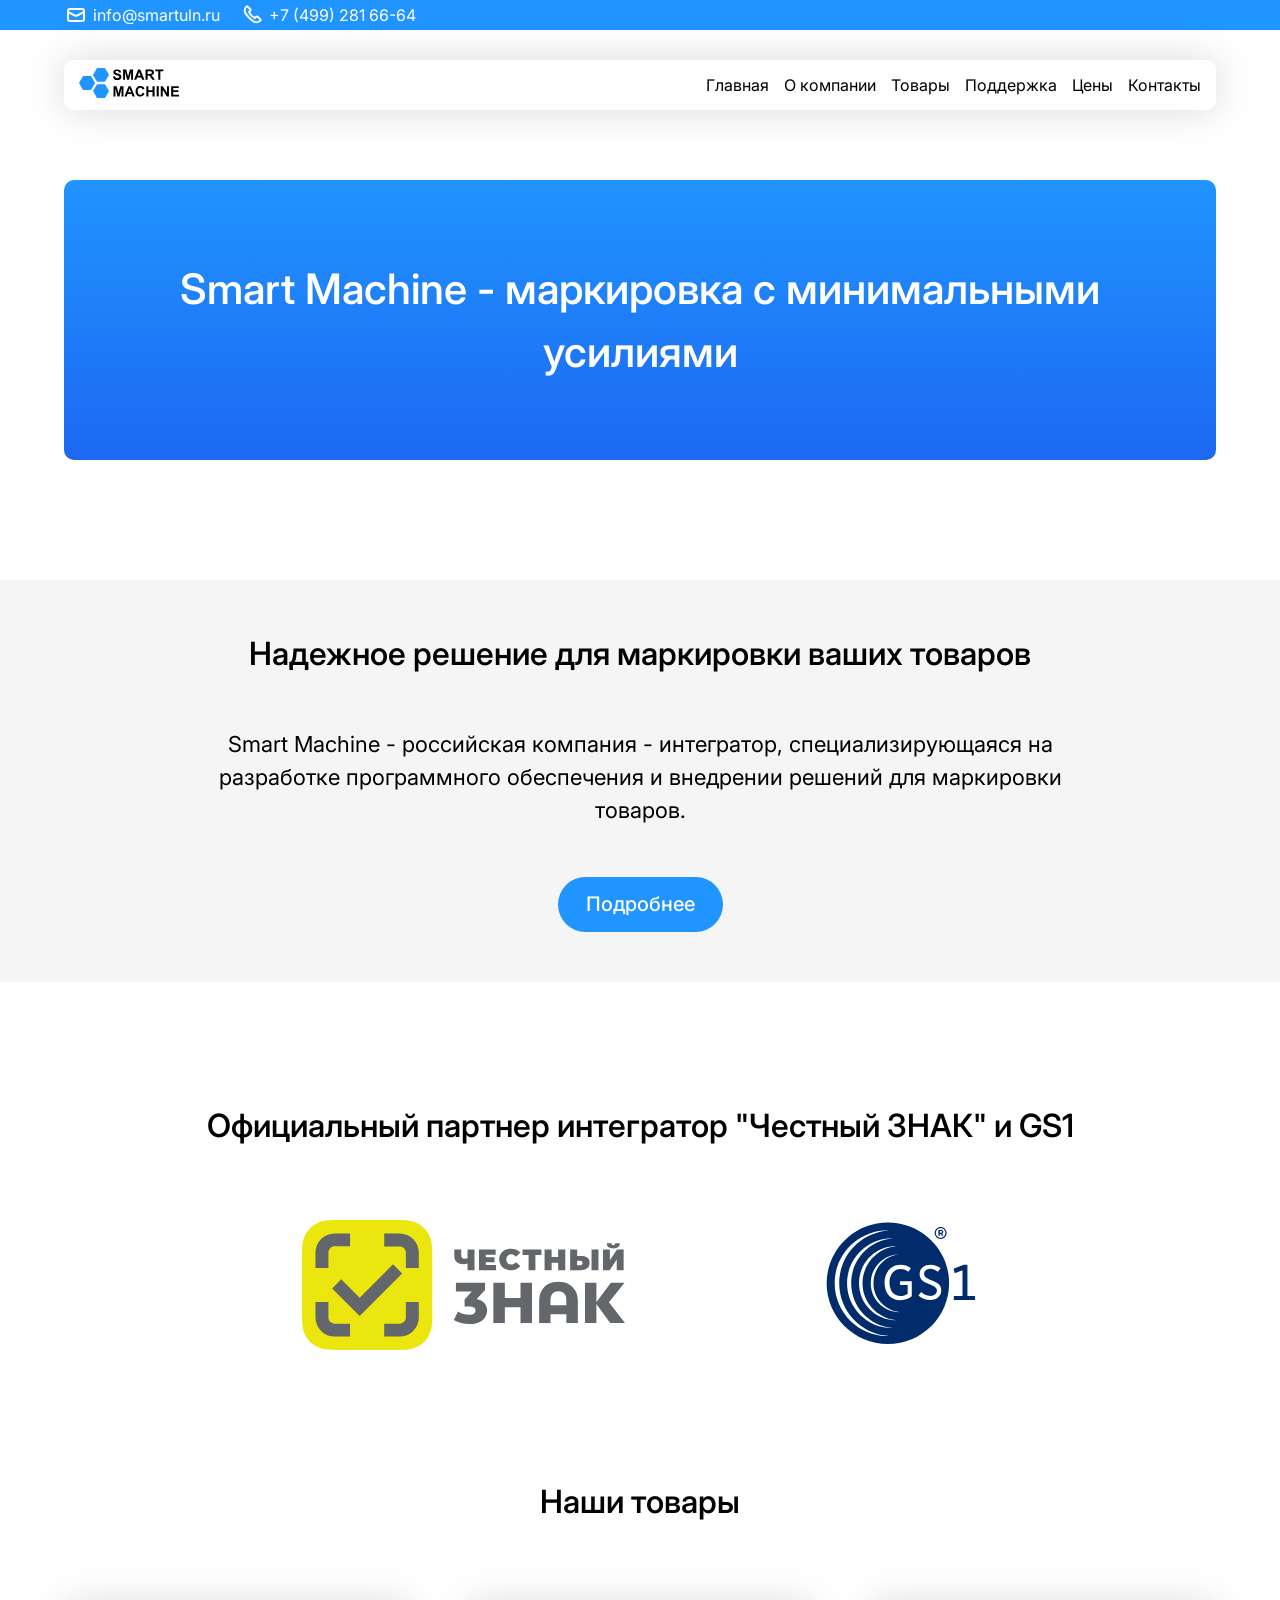
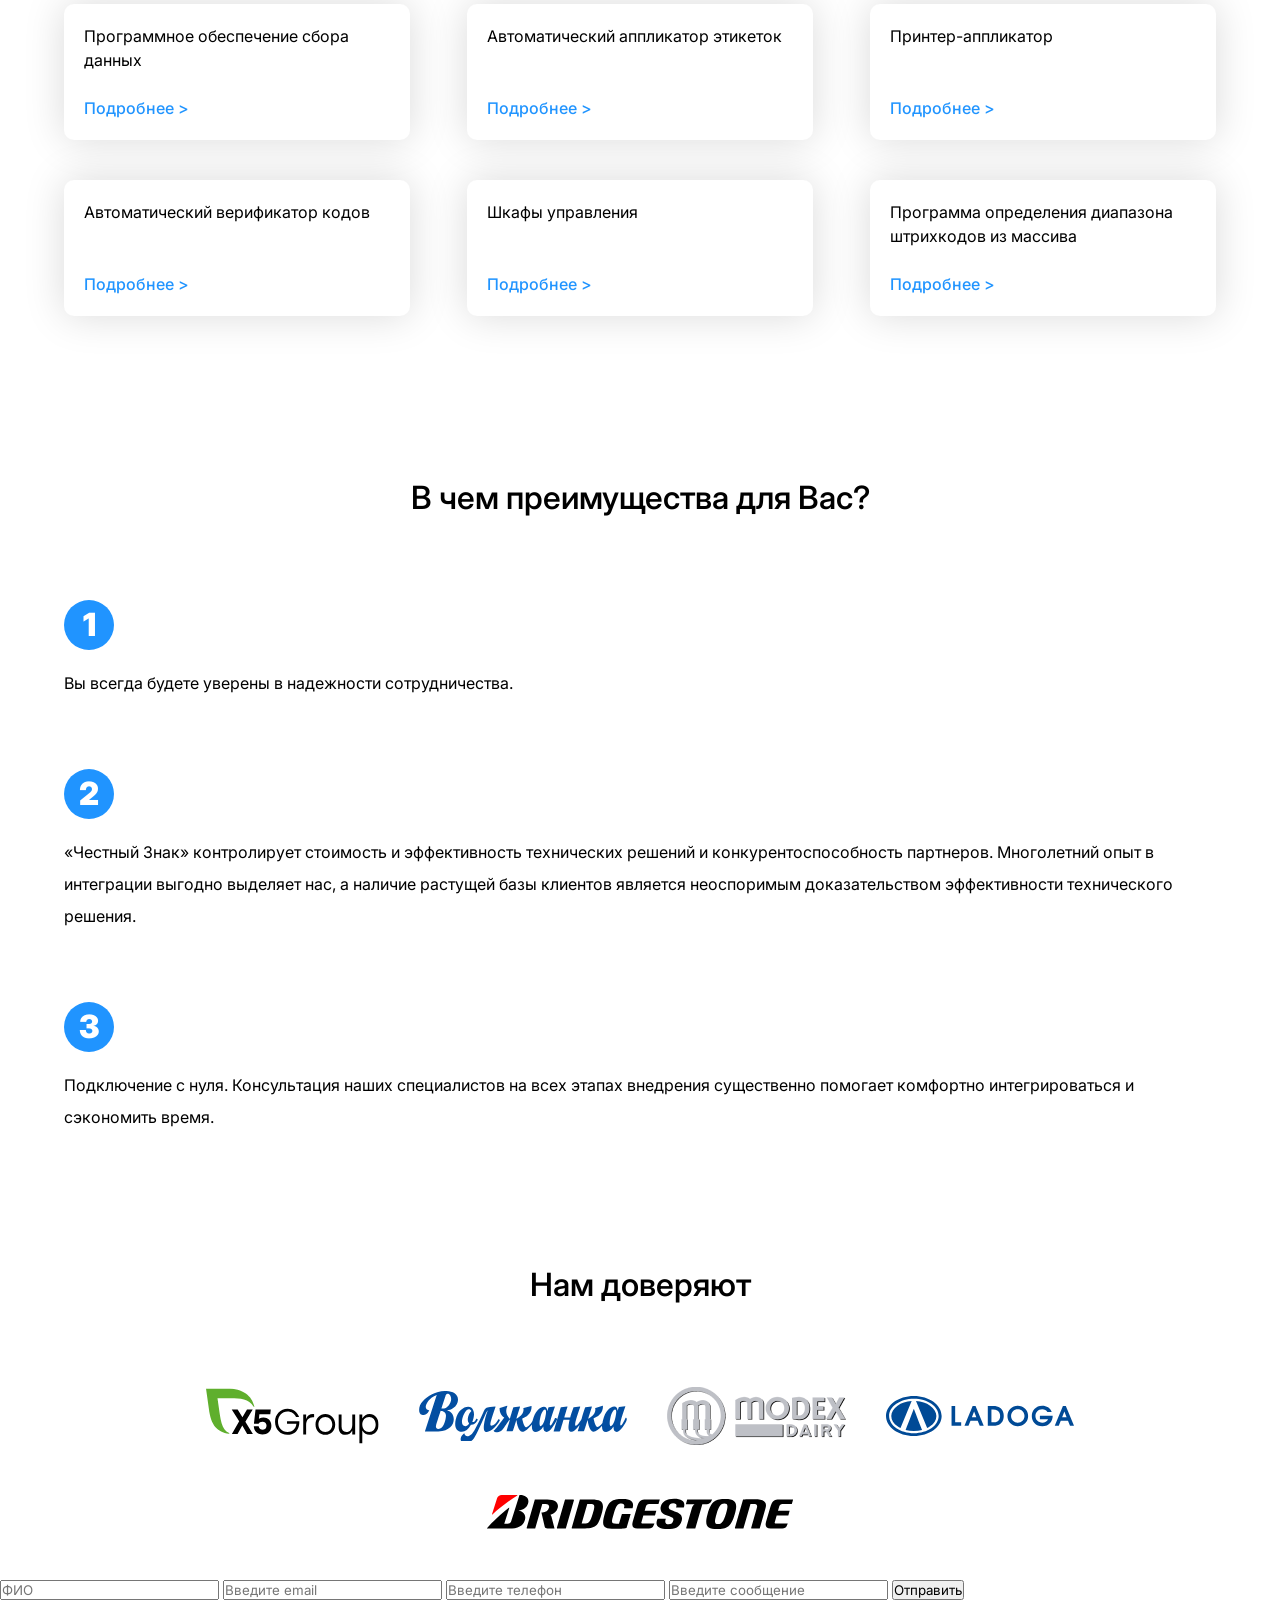
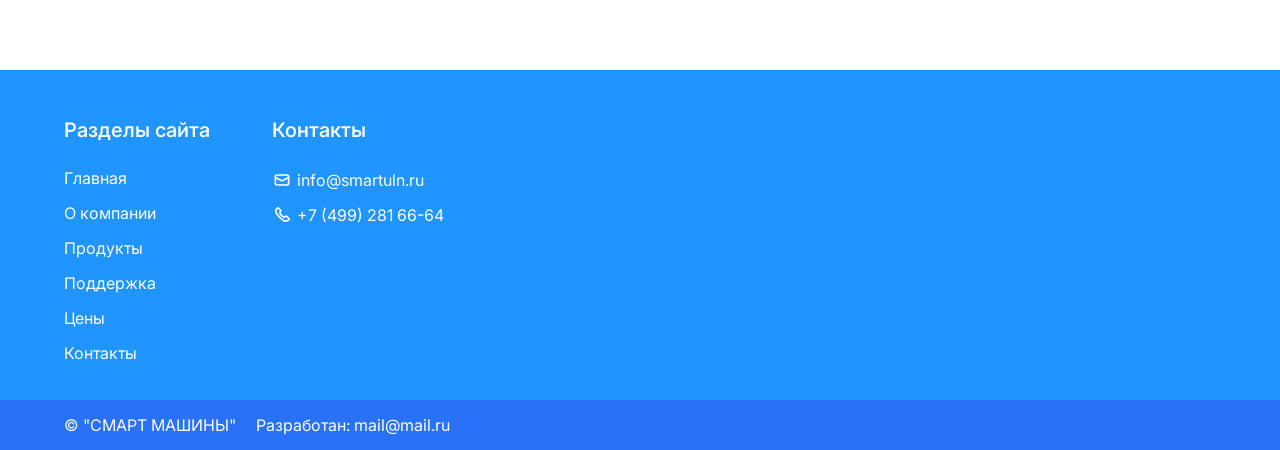
==== index.html @ d5c65bae "upf" ====
<!DOCTYPE html>
<html lang="ru">
<head>
    <meta charset="UTF-8">
    <meta http-equiv="X-UA-Compatible" content="IE=edge">
    <meta name="viewport" content="width=device-width, initial-scale=1, shrink-to-fit=no">

    <title>Smart Machine</title>

    <meta name="description" content="Описание">

    <meta property="og:type" content="website">
    <meta property="og:title" content="Smart Machine">
    <meta property="og:description" content="Описание">

    <link rel="icon" href="favicon.ico" type="image/x-icon">
    <link rel="preconnect" href="https://fonts.googleapis.com">
    <link rel="preconnect" href="https://fonts.gstatic.com" crossorigin>
    <link href="https://fonts.googleapis.com/css2?family=Inter:wght@100;200;300;400;500;600;700;800;900&display=swap" rel="stylesheet">

    <link rel="stylesheet" href="css/normalize.css">
    <link rel="stylesheet" href="css/style.css">
    <link rel="stylesheet" href="css/adaptive.css">

    <meta name="format-detection" content="telephone=no">


</head>
<body>
    <div class="container">

        <!-- header -->

        <div class="header">
            <div class="header_cont">
                <div class="header_element">
                    <!-- <img src="icon/Pin.svg" alt="">
                    <p>г. Ульяновск, ул. Федерации д.105</p> -->
                    <img src="icon/Message.svg" alt="">
                    <a href="mailto:info@smartuln.ru">info@smartuln.ru</a> 
                    <img src="icon/Phone.svg" alt="">
                    <a href="tel:+74992816664">+7 (499) 281 66-64</a>
                </div>
            </div>
        </div>

        <!--nav-->

        <nav class="navbar" id="navbar">
            <a href="index.html" class="logo"> <img src="icon/logo.svg" alt=""></a>
            <ul class="nav-links" id="nav-links">
                <input type="checkbox" id="checkbox_toggle" />
                <label for="checkbox_toggle" class="hamburger" id="hamburger"><span class="hamburger-line"></span></label>
                <div class="menu" id="menu">
                        <li id="nav_li"><a href="index.html">Главная</a></li>
                        <li id="nav_li"><a href="ind2.html">О компании</a></li>
                        <li id="nav_li"><a href="index.html#prod">Товары</a></li>
                        <li id="nav_li"><a href="support.html">Поддержка</a></li>
                        <li id="nav_li"><a href="price.html">Цены</a></li>
                        <li id="nav_li"><a href="contacts.html">Контакты</a></li>
                </div>
            </ul>
        </nav>


        <!--image_tetx-->

        <div class="image_txt">
            <h1>Smart Machine - маркировка с минимальными усилиями</h1>
        </div>


        <!-- about us -->

        <div class="about_us">
            <div class="cont_about_us">
                <h2>Надежное решение для маркировки ваших товаров</h2>
                <h3>Smart Machine - российская компания - интегратор, специализирующаяся на разработке программного
                    обеспечения и внедрении решений для маркировки товаров. </h3>
                <a href="ind2.html">
                    <div class="button"><span>Подробнее</span></div>
                </a>
            </div>
        </div>



        <!-- partners -->

        <div class="partners">
            <h2>Официальный партнер интегратор "Честный ЗНАК" и GS1</h2>
            <div class="partners_img">
                <img src="img/43_logo_web 1.svg" alt="">
                <img src="img/Logo_GS1 1.svg" alt="">
            </div>
        </div>



        <!--products-->

        <div class="prod" id="prod">
            <h2>Наши товары</h2>
            <div class="prod_column">
                <div class="prod_column_1">
                    <div class="rec">
                        <p>Программное обеспечение сбора данных</p>
                        <a href="dataacquisitionsoftware.html">
                            <p>Подробнее ></p>
                        </a>
                    </div>
                    <div class="rec">
                        <p>Автоматический аппликатор этикеток</p>
                        <a href="automaticlabelapplicator.html">
                            <p>Подробнее ></p>
                        </a>
                    </div>
                    <div class="rec">
                        <p>Принтер-аппликатор</p>
                        <a href="printerapplicator.html">
                            <p>Подробнее ></p>
                        </a>
                    </div>
                </div>
                <div class="prod_column_2">
                    <div class="rec">
                        <p>Автоматический верификатор кодов</p>
                        <a href="automaticcodeverifier.html">
                            <p>Подробнее ></p>
                        </a>
                    </div>
                    <div class="rec">
                        <p>Шкафы управления</p>
                        <a href="controlcabinets.html">
                            <p>Подробнее ></p>
                        </a>
                    </div>
                    <div class="rec">
                        <p>Программа определения диапазона штрихкодов из массива</p>
                        <a href="programfordetermining.html">
                            <p>Подробнее ></p>
                        </a>
                    </div>
                </div>
        </div>
        </div>


        <!-- benefits -->
        <div class="ben">
            <div class="ben_list">
                <h2>В чем преимущества для Вас?</h2>
                <div class="ben1">
                    <div class="ben_number"><p>1</p></div>
                    <p>Вы всегда будете уверены в надежности сотрудничества.</p>
                </div>
                <div class="ben2">
                    <div class="ben_number"><p>2</p></div>
                    <p>«Честный Знак» контролирует стоимость и эффективность технических решений и
                        конкурентоспособность партнеров. Многолетний опыт в интеграции выгодно выделяет нас, а наличие
                        растущей базы клиентов является неоспоримым доказательством эффективности технического решения.</p>
                </div>
                <div class="ben3">
                    <div class="ben_number"><p>3</p></div>
                    <p>Подключение с нуля. Консультация наших специалистов на всех этапах внедрения
                        существенно помогает комфортно интегрироваться и сэкономить время.</p>
                </div>
            </div>
        </div>


        <!--trusted-->

        <div class="trusted">
            <div class="tr_cont">
                <h2>Нам доверяют</h2>
                <div class="tr_img">
                    <img src="img/X5 Group.svg" alt="">
                    <img src="img/Voljanka.svg" alt="">
                    <img src="img/Modex.png" alt="">
                    <img id="ladoga" src="img/Ladoga.svg" alt="">
                    <img id="bridge" src="img/Bridgestone.svg" alt="">
                </div>


            </div>
        </div>


        <!-- feedback -->

        <form action="send.php" method="post">

            <input type="text" name="fullname" placeholder="ФИО" required>
            <input type="email" name="email" placeholder="Введите email" required>
            <input type="tel" name="tel" placeholder="Введите телефон">
            <input type="text" name="message" placeholder="Введите сообщение" required>
            
            <input type="submit" value="Отправить">

        </form>


        <!--footer-->

        <div class="footer">
            <div class="footer_cont">
                <div class="footer_cont_left">
                    <div class="footer_sections">
                        <h4>Разделы сайта</h4>
                        <ul>
                            <a href="index.html">
                                <li>Главная</li>
                            </a>
                            <a href="ind2.html">
                                <li>О компании</li>
                            </a>
                            <a href="index.html#prod">
                                <li>Продукты</li>
                            </a>
                            <a href="">
                                <li>Поддержка</li>
                            </a>
                            <a href="">
                                <li>Цены</li>
                            </a>
                            <a href="contacts.html">
                                <li id="f_last">Контакты</li>
                            </a>
                        </ul>
                    </div>
                

                    <div class="footer_contacts">
                        <h4>Контакты</h4>
                        <div class="footer_contacts_cont">
                            <img src="icon/Message.svg" alt="">
                            <a href="mailto:info@smartuln.ru">info@smartuln.ru</a> 
                        </div>
                        <div class="footer_contacts_cont">
                            <img src="icon/Phone.svg" alt="">
                            <a href="tel:+74992816664">+7 (499) 281 66-64</a>
                        </div>
                    </div>
                </div>
            </div>
            
            <div class="footer_bottom">
                <div class="footer_bottom_cont">
                    <p>© "СМАРТ МАШИНЫ"</p>
                    <p>Разработан: mail@mail.ru</p>
                </div>
            </div>
        </div>

    </div>

    <script src="/js/script.js"></script>
</body>
</html>
---- css/style.css ----
/* header */

.header {
    height: 30px;
    background: #2094FF;
    display: flex;
    align-items: center;
}

.header_cont {
    width: 1500px;
    display: flex;
    margin: 0 auto;
}

.header_element {
    display: flex;
    align-items: center;
}

.header_element img {
    margin-right: 5px;
}

.header_element > *  {
    color: white;
    margin-right: 20px;
}





/* menu */

.navbar {
    display: flex;
    align-items: center;
    justify-content: space-between;
    margin: 30px auto 0 auto;
    width: 1500px;
    box-shadow: 0px 0px 40px rgba(0, 0, 0, 0.15);
    background-color: #fff;
    border-radius: 10px;
    height: 50px;
    padding: 0px 15px 0px 15px;
    transition: top 0.2s;
}

.nav-links a {
    color: #000;
}

#nav_li {
    display: flex;
    align-items: center;
    justify-content: center;
    height: 70px;
}

.menu {
    display: flex;
    font-size: 18px;
}

.menu li {
    margin-right: 15px;
    list-style: none;
}

.menu li:last-child {
    margin-right: 0;
}

.menu li a:hover {
    color: #2079ff;
    transition: all .1s;
}

#checkbox_toggle {
    display: none;
}

.hamburger {
    display: none;
    cursor: pointer;
}

.hamburger-line {
    background-color: #000;
    display: block;
    height: 2px;
    position: relative;
    width: 24px;
}

.hamburger-line::before,
.hamburger-line::after {
    background-color: #000;
    content: '';
    display: block;
    position: absolute;
    transition: all .1s;
    width: 100%;
    height: 100%;
}

.hamburger-line::before {
    top: 7px;
}

.hamburger-line::after {
    top: -7px;
}



/* image_txt */

.image_txt {
    padding: 6% 0px;
    background: linear-gradient(#2094FF, #1d68f1);
    display: flex;
    align-items: center;
    justify-content: center;
    margin: 70px auto 0 auto;
    width: 1500px;
    border-radius: 10px;
}

.image_txt h1 {
    color: white;
    text-align: center;
    line-height: 150%;
    width: 85%;
}


/* about us */

.about_us {
    width: 100%;
    background-color: #F5F5F5;
    margin: 120px auto 0px auto;
    padding: 50px 0px 50px 0px;
    text-align: center;
}

.cont_about_us {
    margin: 0 auto;
    width: 1500px;
}

.about_us h2 {
    text-align: center;
    line-height: 150%;
}

.about_us h3 {
    width: 80%;
    font-weight: 400;
    line-height: 150%;
    margin: 50px auto 50px auto;
}

.button {
    display: flex;
    align-items: center;
    background-color: #2094FF;
    width: 165px;
    height: 55px;
    border-radius: 27.5px;
    margin: 0 auto;
    color: white;
    font-weight: 500;
    font-size: 20px;
}

.button:hover {
    background-color: #2079ff;
    transition: all .1s;
}

.button span {
    margin: 0 auto;
}



/* partners */

.partners {
    margin: 120px auto 0px auto;
    text-align: center;
    width: 1500px;
}

.partners h2 {
    line-height: 150%;
    margin-bottom: 70px;
}

.partners_img {
    display: flex;
    margin: 0 auto;
    justify-content: space-evenly;
    width: 90%;
    height: 130px;
}




/*products*/

.prod {
    margin: 120px auto 0px auto;
    width: 1500px;
}

.prod h2 {
    text-align: center;
    margin-bottom: 70px;
}

.prod_column_1 {
    display: flex;
    justify-content: space-between;
    margin-bottom: 70px;
}

.prod_column_2 {
    display: flex;
    justify-content: space-between;
}

.rec {
    width: 450px;
    height: 136px;
    padding: 20px 20px;
    box-shadow: 0px 0px 40px rgba(0, 0, 0, 0.15);
    border-radius: 10px;
    background-color: #fff;
    display: flex;
    flex-direction: column;
    justify-content: space-between;
}

.rec p {
    font-size: 16px;
    line-height: 150%;
}

.rec a {
    width: 110px;
}

.rec p:last-child {
    color: #2094FF;
    font-weight: 500;
}

.rec p:hover {
    color: #2079ff;
    transition: all .1s;
}


/* benefits */

.ben {
    margin-top: 120px;
}

.ben_list {
    margin: 0 auto;
    width: 1500px;
}

.ben_list h2 {
    text-align: center;
}

.ben_number {
    width: 50px;
    height: 50px;
    border-radius: 100%;
    background: #2094FF;
    margin-top: 70px;
    margin-bottom: 17px;
    display: flex;
    align-items: center;
}

.ben_number p {
    color: #fff;
    font-weight: 900;
    font-size: 32px;
    margin: 0 auto;
}



/* trusted */

.trusted {
    margin-top: 120px;
}

.tr_cont {
    margin: 0 auto;
    width: 1500px;
    text-align: center;
}

.tr_cont h2 {
    margin-bottom: 70px;
}

.tr_img {
    display: flex;
    align-items: stretch;
    justify-content: center;
    flex-wrap: wrap;
}

.tr_img img {
    margin: 0 20px 50px;
}






/*footer*/

.footer {
    background: #2094FF;
    margin-top: 70px;
    padding: 40px 0px 0px;
}

.footer_cont {
    width: 1500px;
    margin: 0 auto 40px;
    color: #fff;
}

.footer_cont_left {
    display: flex;
    justify-content: space-between;
    width: 380px;
}

.footer h4 {
    margin-bottom: 20px;
    font-size: 20px;
}

.footer_sections ul {
    list-style: none;
}

.footer_sections li {
    margin-bottom: 20px;
    color: #fff;
    line-height: 100%;
    height: 15px;
}

#f_last {
    margin-bottom: 0px;
}


.footer_contacts_cont {
    display: flex;
    align-items: center;
    margin-bottom: 15px;
}

.footer_contacts img {
    width: 20px;
    margin-right: 5px;
}

.footer_contacts a {
    color: #fff;
}

.footer_bottom {
    height: 50px;
    background-color: #2971f7;
    display: flex;
    align-items: center;
    color: white;
}

.footer_bottom_cont {
    width: 1500px;
    margin: 0 auto;
    display: flex;
    align-items: center;
}

.footer_bottom_cont p:first-child {
    margin-right: 20px;
}



/* products & about us */

.allblock {
    width: 1500px;
    margin: 70px auto 0 auto;
}

.allblock_title {
    text-align: center;
    margin-bottom: 70px;
}

.allblock_text p,
.allblock_text > ul,
.allblock_text ol {
    margin-bottom: 30px;
}

.allblock_text h4,
.allblock_text h5 {
    margin-bottom: 10px;
}

.allblock_text ul,
.allblock_text ol {
    margin-left: 18px;
}

.zag_img {
    width: 100%;
    height: 300px;
    margin: 0 auto 30px auto;
    background: linear-gradient(#2094FF, #0246c4);
    border-radius: 10px;
}



/* contacts */

.contacts {
    width: 1500px;
    margin: 70px auto 0 auto;
}

.contacts_cont {
    display: flex;
}

.contacts h4 {
    margin-bottom: 40px;
}

.contacts_cont p {
    margin-bottom: 20px;
}

.contacts_left {
    width: 50%;
    margin-right: 10%;
}



/* price */

.table {
    width: 1500px;
    margin: 70px auto 0px auto;
}

table {
    border-collapse: collapse;
    width: 100%;
}

td, th {
    border: 1px solid grey;
    padding: 10px;
}


/* support */


.sup {
    width: 1500px;
    margin: 70px auto 0px auto;
}

.sup h4, h5 {
    margin-bottom: 20px;
}

.sup_cont {
    margin: 0 auto;
}

.sup_block {
    width: 100%;
    padding: 20px;
    box-shadow: 0px 0px 40px rgba(0, 0, 0, 0.15);
    border-radius: 10px;
    margin-bottom: 50px;
}

.sup_block h5{
    color: rgb(177, 177, 177);
}

.sup_title h5:last-child {
    margin-left: 20px;
}

.sup_download {
    display: inline-flex;
    align-items: center;
    justify-content: center;
    border-radius: 10px;
    border: 2px solid #2094FF;
    padding: 5px 10px;
    margin-top: 20px;
}

.sup_download:hover {
    color: #2094FF;
}

.sup a {
    color: #000;
}

.sup_download img {
    margin-right: 5px;
}

svg {
    fill: #2094FF;
}
---- css/adaptive.css ----
@media only screen and (max-width: 1550px) {

    .header_cont {
        margin: 0 auto;
        width: 90%;
    }

    .navbar {
        width: 90%;
    }

    .image_txt {
        width: 90%;
        background-repeat: no-repeat;
    }

    .cont_about_us {
        width: 90%;
    }

    .partners {
        width: 90%;
    }

    .partners h1 {
        margin: 0 auto 70px auto;
    }

    .prod {
        width: 90%;
    }

    .prod_column {
        display: flex;
        justify-content: space-between;
        flex-direction: column;
    }
    
    .prod_column_1 {
        
        margin-bottom: 0;
    }

    .prod_column_2 {
        
        margin-bottom: 0;
    }

    .rec {
        width: 30%;
        margin-bottom: 40px;
    }

    .ben {
        margin-top: 110px;
    }

    .ben_list {
        width: 90%;
    }

    .tr_cont {
        width: 90%;
    }

    .footer_cont {
        width: 90%;
    }
	
	.footer_bottom_cont {
		width: 90%;
	}

    .allblock {
        width: 90%;
    }

    .contacts {
        width: 90%;
    }

    .table {
        width: 90%;
    }

    .sup {
        width: 90%;
    }
}

@media only screen and (max-width: 1050px) {

    /* .image_txt {
        height: 400px;
    } */

    .prod_column {
        flex-direction: row;
        width: 100%;
    }

    .prod_column > * {
        flex-direction: column;
        width: 48%;
    }

    .rec {
        width: 100%;
    }

}

@media only screen and (max-width: 768px) {

    h1 {
        font-size: 32px;
    }

    h2 {
        font-size: 26px;
    }

    h3 {
        font-size: 22px;
    }

    .header_element > * {
        font-size: 14px;
    }

    .header_element img {
        height: 90%;
    }
    
    .navbar { 
        width: 90%;
    }

    .nav-links {
        display: flex;
        align-items: center;
        justify-content: flex-end;
        
    }

    .menu {
        display: none;
        height: 100%;
        background-color: #F5F5F5;
        box-shadow: 0px 0px 40px rgba(0, 0, 0, 0.2);
        top: 0px;
        right: 0;
        height: 100vh;
        width: 100vw;
        padding: 130px 0px 0px 0px;
        overflow: hidden;
    }

    .menu li {
        color: rgb(0, 0, 0);
        margin-right: 0;
        text-align: center;
    }


    #checkbox_toggle:checked ~ .menu {
        display: block;
        position: fixed;
        overflow: hidden;
    }

    #checkbox_toggle:checked ~ .hamburger {
        position: fixed;
        margin-right: 20px;
    }

    #checkbox_toggle:checked ~ .hamburger .hamburger-line {
        position: fixed;
        background-color: transparent;
    }

    #checkbox_toggle:checked ~ .hamburger .hamburger-line::before {
        transform: rotate(-45deg);
        top: 0;
    }

    #checkbox_toggle:checked ~ .hamburger .hamburger-line::after {
        transform: rotate(45deg);
        top: 0;
    }

    .hamburger {
        animation: none;
        display: flex;
        z-index: 1;
        padding: 10px 0px ;
    }

    /* .image_txt {
        height: 350px;
    } */

    .about_us h3 {
        width: 100%;
    }

    .partners_img {
        height: 100px;
    }

    .prod_column {
        width: 100%;
        flex-direction: column;
    }

    .prod_column > * {
        margin: 0 auto;
        width: 90%;
    }

    .footer li,
    .footer p,
    .footer a {
        font-size: 14px;
    }

    .footer h4 {
        font-size: 18px;
    }

    .footer_bottom_cont {
        width: 90%;
    }

    .allblock h1 {
        font-size: 32px;
    }

}

@media only screen and (max-width: 560px) {

    
    .tr_img img {
        height: 38px;
    }

    #bridge {
        height: 28px;
    }

}

@media only screen and (max-width: 425px) {

    .partners_img {
        height: 75px;
    }

    #ladoga {
        height: 32px;
    }

    .footer_cont_left {
        width: 320px;
    }

    .contacts_cont {
        flex-direction: column;
    }

    .contacts_left {
        width: 100%;
        margin-right: 0;
    }

    
    td {
        font-size: 12px;
    }

}

@media only screen and (max-width: 380px) {

    .header {
        display: none;
    }

    .footer_cont_left {
        flex-direction: column;
    }

    .footer_sections {
        margin-bottom: 30px;
    }

    .footer_contacts h4 {
        font-size: 18px;
    }

    .footer_contacts p {
        font-size: 14px;
    }
    

}
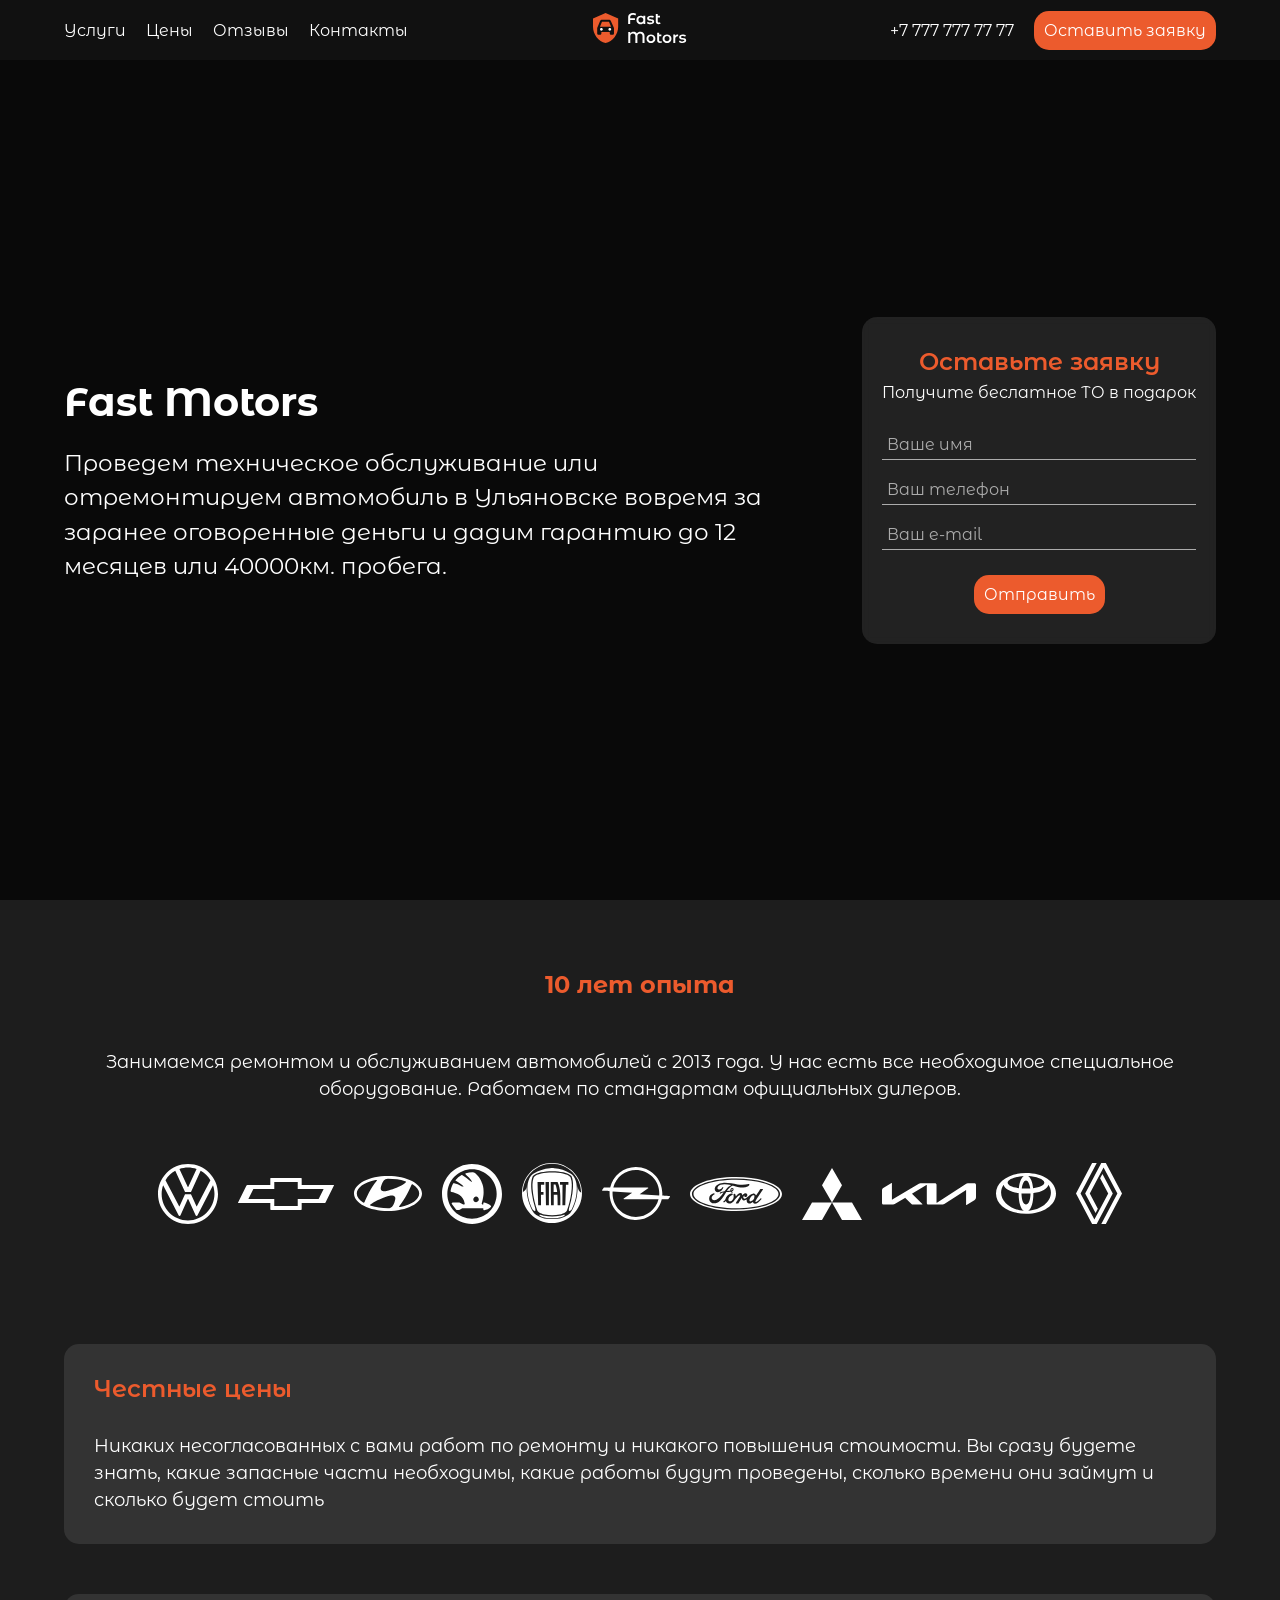
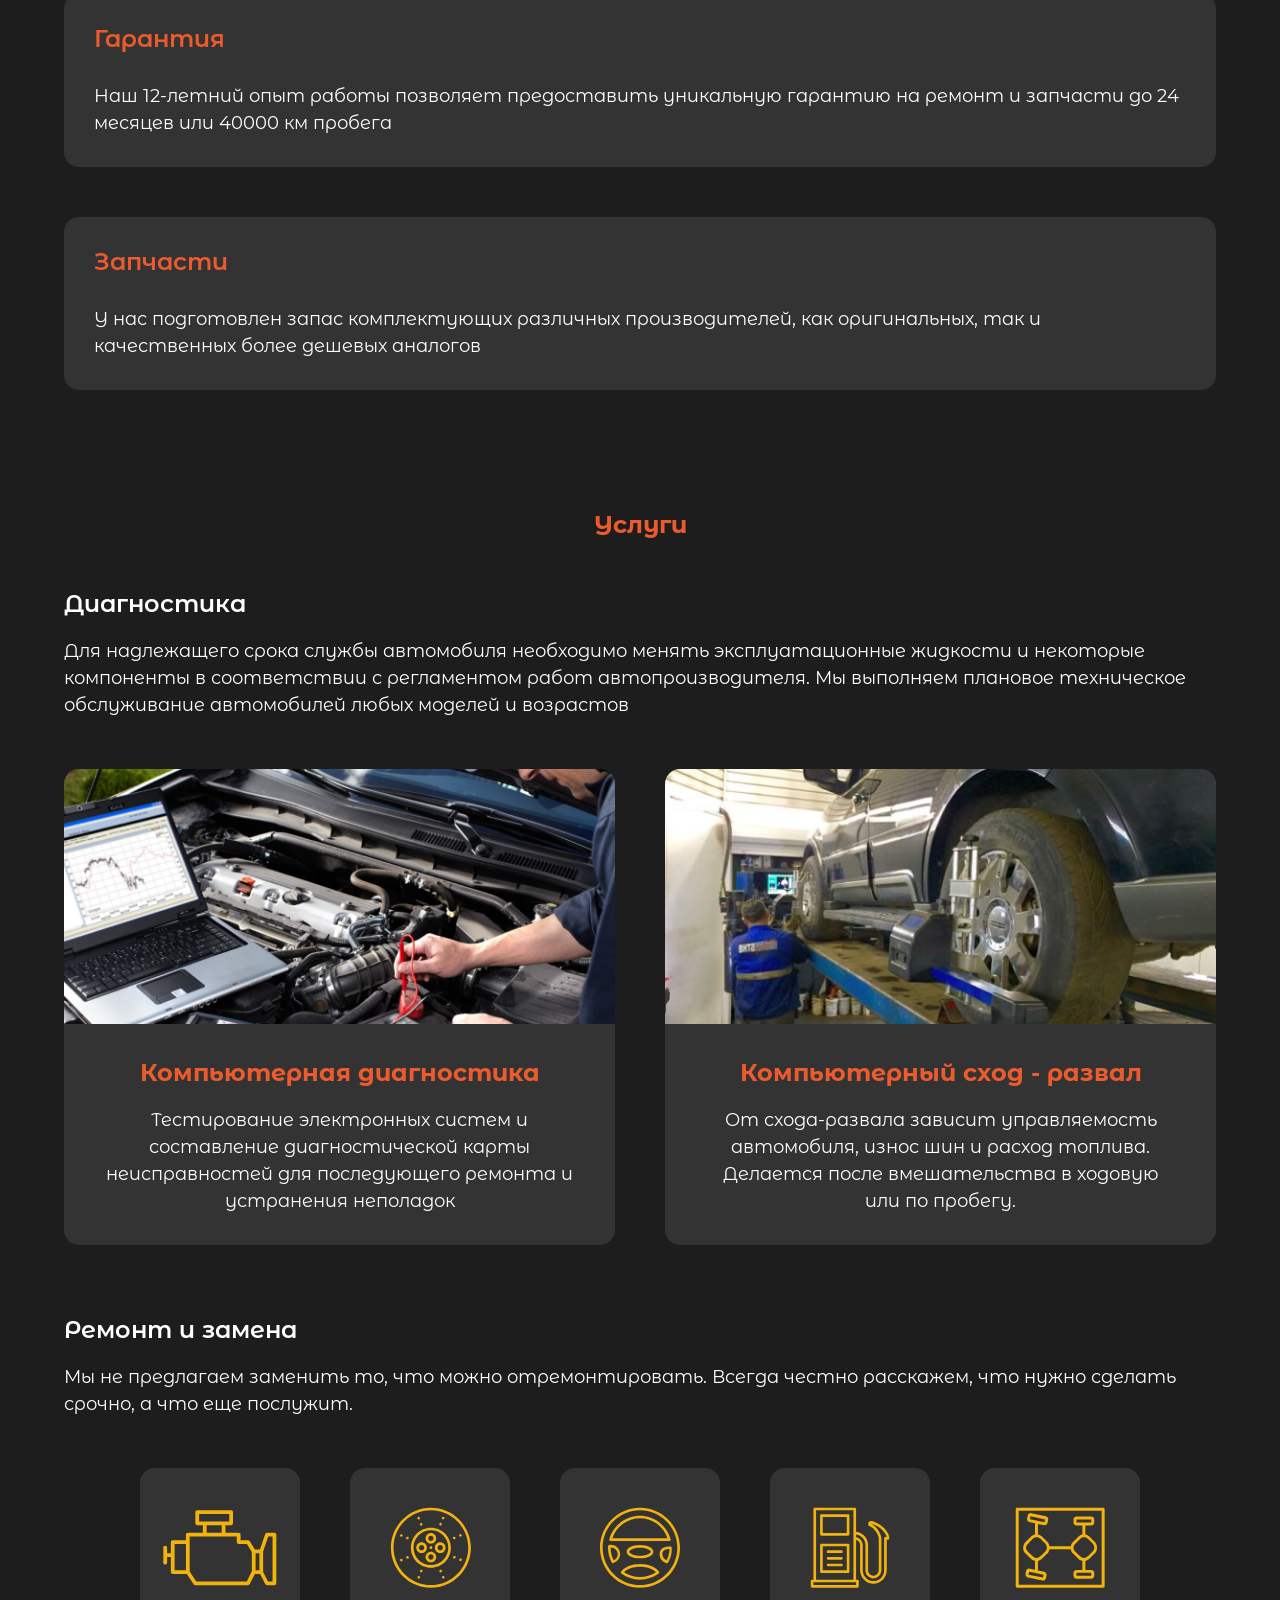
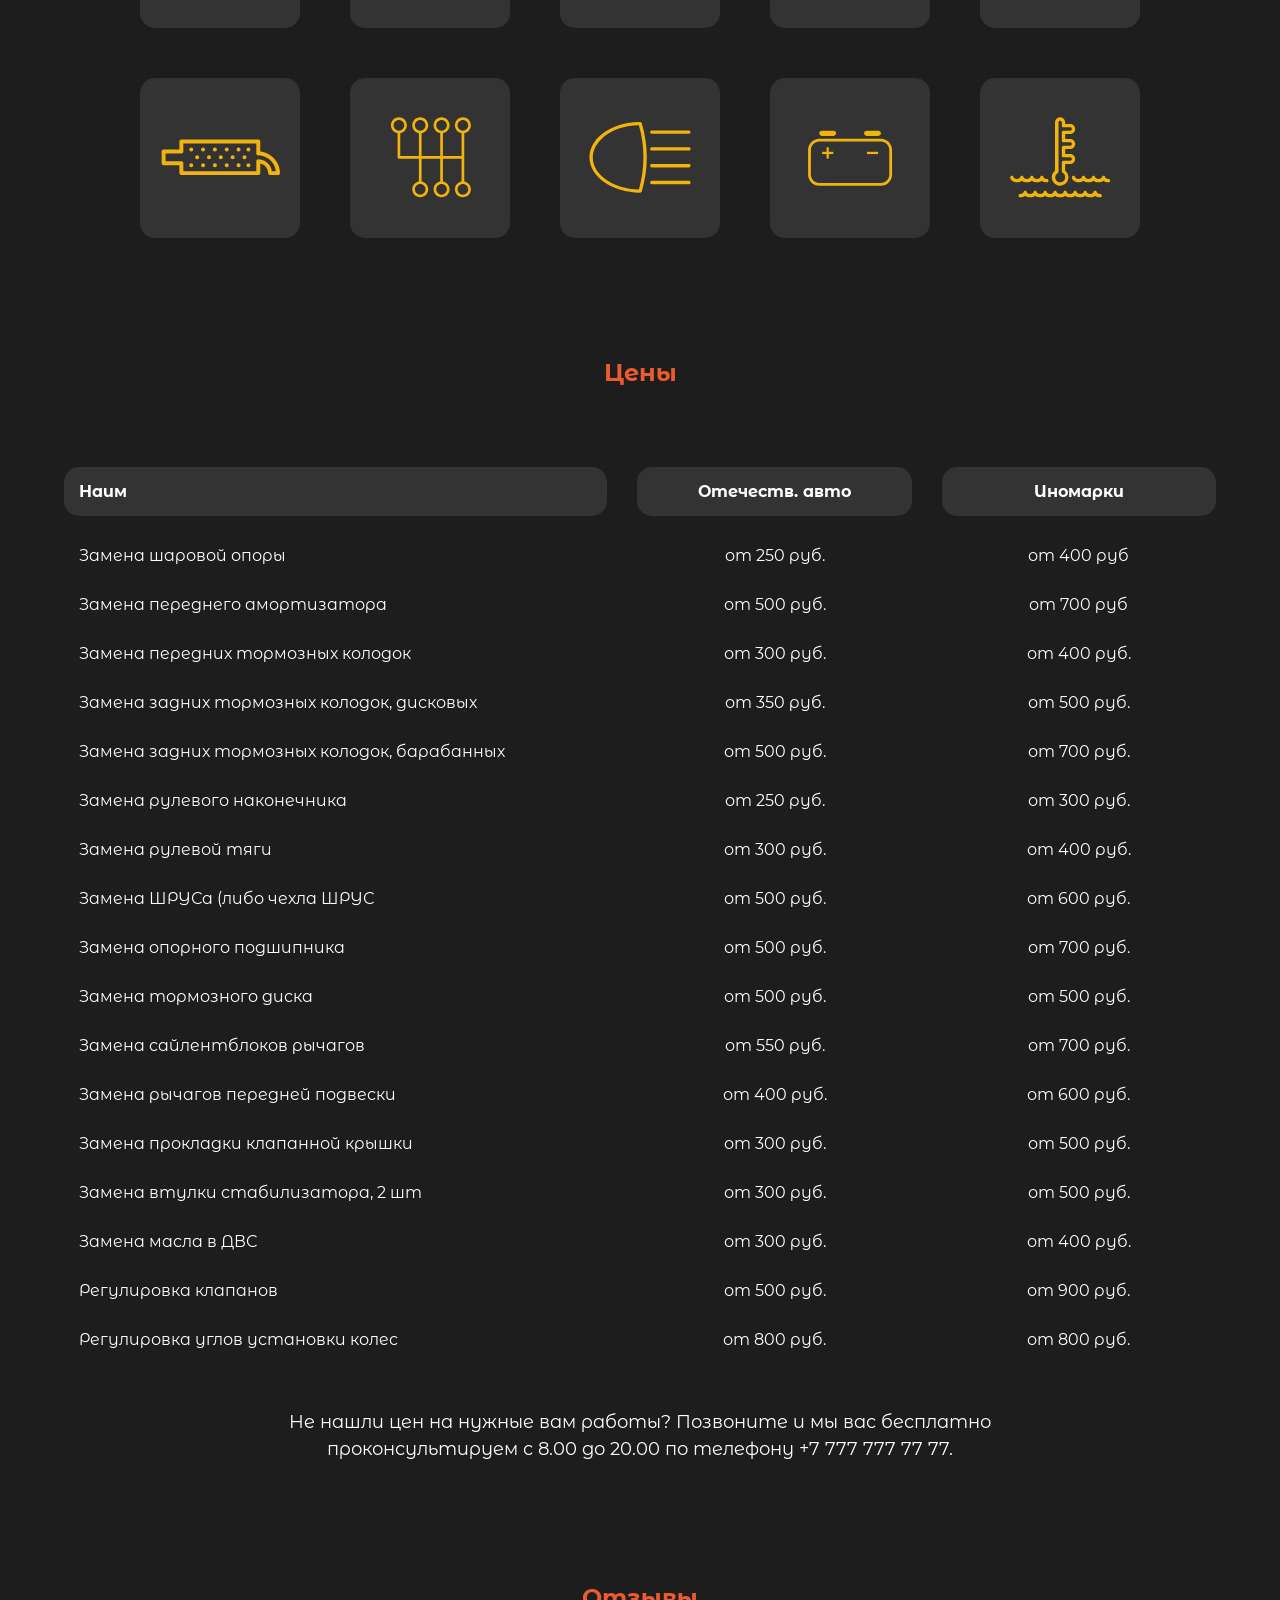
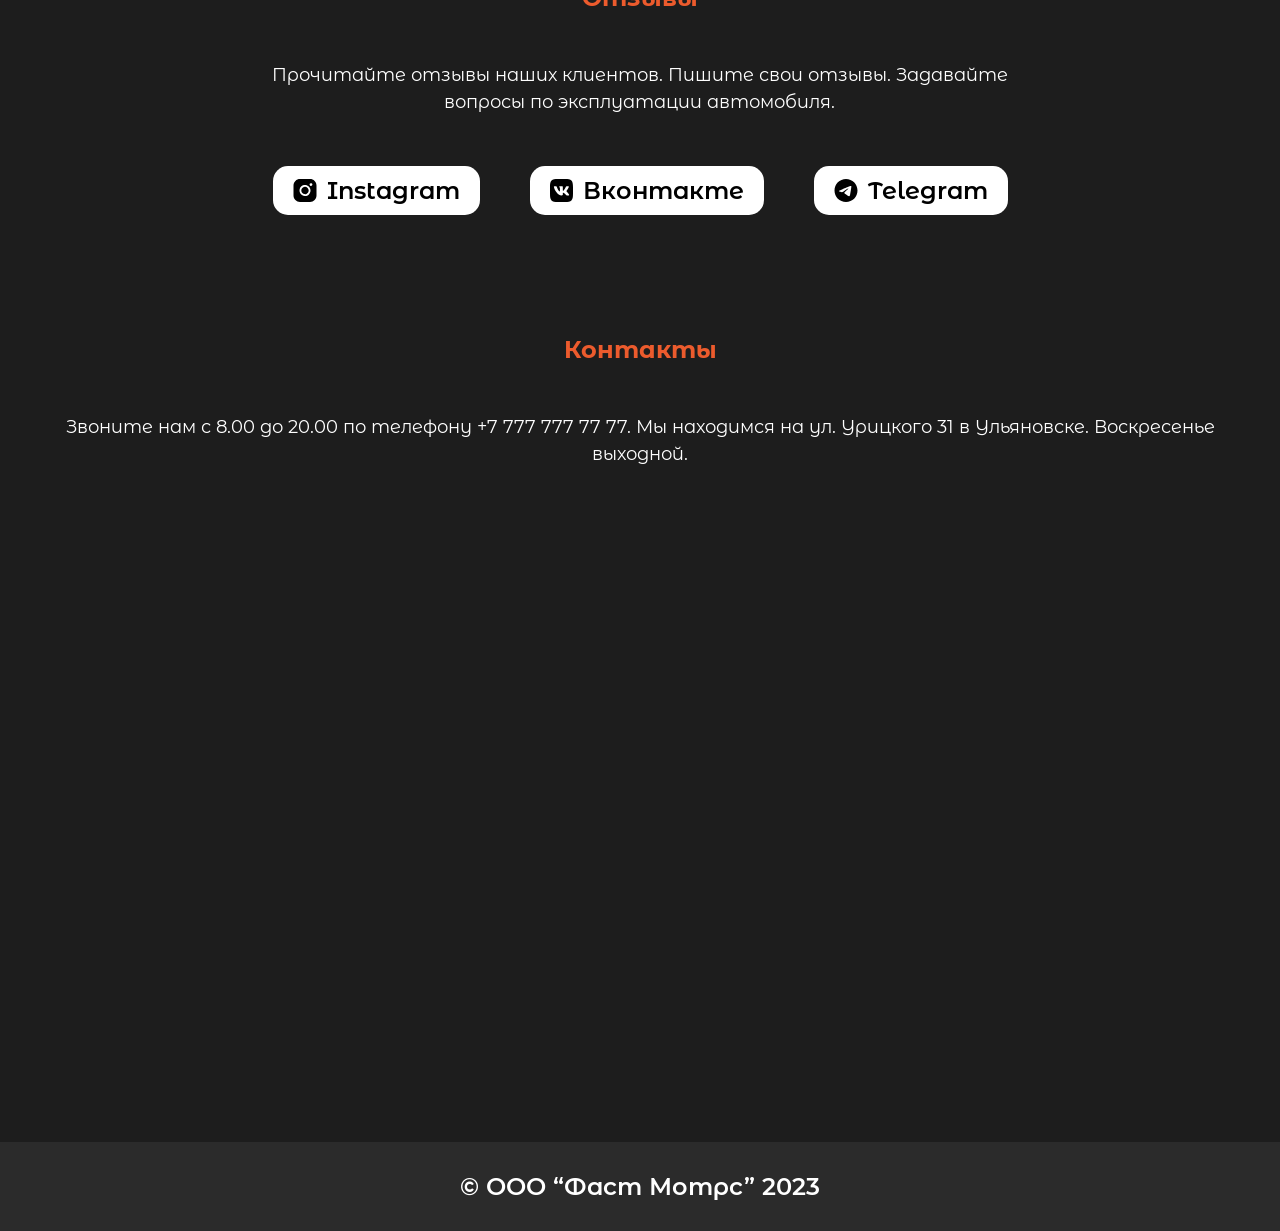
==== commit 55e94d8b: "Add files via upload" ====
--- a/index.html
+++ b/index.html
@@ -1,260 +1,325 @@
 <!DOCTYPE html>
-<html lang="ru">
+<html lang="en">
 <head>
     <meta charset="UTF-8">
     <meta http-equiv="X-UA-Compatible" content="IE=edge">
-    <meta name="viewport" content="width=device-width, initial-scale=1, shrink-to-fit=no">
-
-    <title>Smart Machine</title>
-
-    <meta name="description" content="Описание">
-
-    <meta property="og:type" content="website">
-    <meta property="og:title" content="Smart Machine">
-    <meta property="og:description" content="Описание">
-
-    <link rel="icon" href="favicon.ico" type="image/x-icon">
+    <meta name="viewport" content="width=device-width, initial-scale=1.0">
+    <title>Fast Motors</title>
+
     <link rel="preconnect" href="https://fonts.googleapis.com">
     <link rel="preconnect" href="https://fonts.gstatic.com" crossorigin>
-    <link href="https://fonts.googleapis.com/css2?family=Inter:wght@100;200;300;400;500;600;700;800;900&display=swap" rel="stylesheet">
-
-    <link rel="stylesheet" href="css/normalize.css">
-    <link rel="stylesheet" href="css/style.css">
-    <link rel="stylesheet" href="css/adaptive.css">
-
-    <meta name="format-detection" content="telephone=no">
-
-
+    <link href="https://fonts.googleapis.com/css2?family=Montserrat+Alternates:ital,wght@0,100;0,200;0,300;0,400;0,500;0,600;0,700;0,800;0,900;1,100;1,200;1,300;1,400;1,500;1,600;1,700;1,800;1,900&display=swap" rel="stylesheet">
+
+    <link rel="stylesheet" href="/css/normolize.css">
+    <link rel="stylesheet" href="/css/style.css">
 </head>
 <body>
-    <div class="container">
-
-        <!-- header -->
-
-        <div class="header">
-            <div class="header_cont">
-                <div class="header_element">
-                    <!-- <img src="icon/Pin.svg" alt="">
-                    <p>г. Ульяновск, ул. Федерации д.105</p> -->
-                    <img src="icon/Message.svg" alt="">
-                    <a href="mailto:info@smartuln.ru">info@smartuln.ru</a> 
-                    <img src="icon/Phone.svg" alt="">
-                    <a href="tel:+74992816664">+7 (499) 281 66-64</a>
-                </div>
-            </div>
-        </div>
-
-        <!--nav-->
-
-        <nav class="navbar" id="navbar">
-            <a href="index.html" class="logo"> <img src="icon/logo.svg" alt=""></a>
-            <ul class="nav-links" id="nav-links">
-                <input type="checkbox" id="checkbox_toggle" />
-                <label for="checkbox_toggle" class="hamburger" id="hamburger"><span class="hamburger-line"></span></label>
-                <div class="menu" id="menu">
-                        <li id="nav_li"><a href="index.html">Главная</a></li>
-                        <li id="nav_li"><a href="ind2.html">О компании</a></li>
-                        <li id="nav_li"><a href="index.html#prod">Товары</a></li>
-                        <li id="nav_li"><a href="support.html">Поддержка</a></li>
-                        <li id="nav_li"><a href="price.html">Цены</a></li>
-                        <li id="nav_li"><a href="contacts.html">Контакты</a></li>
-                </div>
-            </ul>
-        </nav>
-
-
-        <!--image_tetx-->
-
-        <div class="image_txt">
-            <h1>Smart Machine - маркировка с минимальными усилиями</h1>
-        </div>
-
-
-        <!-- about us -->
-
-        <div class="about_us">
-            <div class="cont_about_us">
-                <h2>Надежное решение для маркировки ваших товаров</h2>
-                <h3>Smart Machine - российская компания - интегратор, специализирующаяся на разработке программного
-                    обеспечения и внедрении решений для маркировки товаров. </h3>
-                <a href="ind2.html">
-                    <div class="button"><span>Подробнее</span></div>
-                </a>
-            </div>
-        </div>
-
-
-
-        <!-- partners -->
-
-        <div class="partners">
-            <h2>Официальный партнер интегратор "Честный ЗНАК" и GS1</h2>
-            <div class="partners_img">
-                <img src="img/43_logo_web 1.svg" alt="">
-                <img src="img/Logo_GS1 1.svg" alt="">
-            </div>
-        </div>
-
-
-
-        <!--products-->
-
-        <div class="prod" id="prod">
-            <h2>Наши товары</h2>
-            <div class="prod_column">
-                <div class="prod_column_1">
-                    <div class="rec">
-                        <p>Программное обеспечение сбора данных</p>
-                        <a href="dataacquisitionsoftware.html">
-                            <p>Подробнее ></p>
-                        </a>
+    <div id="appl"></div>
+    <header class="header">
+        <section class="header__wrapper">
+            <div class="wrapper header__content">
+                <!-- <div id="burger-menu" class="burger-menu" role="button">
+                    <span id="burger-menu__item"></span>
+                    <span id="burger-menu__item"></span>
+                    <span id="burger-menu__item"></span>
+                </div> -->
+                <nav class="header-nav">
+                    <ul class="header__list">
+                        <li><a href="#services">Услуги</a></li>
+                        <li><a href="#price">Цены</a></li>
+                        <li><a href="#rewiews">Отзывы</a></li>
+                        <li><a href="#contacts">Контакты</a></li>
+                    </ul>
+                </nav>
+                <a href="/index.html" class="logo"><img src="/images/logo.svg" alt="logo" ></a>
+                <div class="header__contacts">
+                    <ul class="header__list header__list-right">
+                        <li><a href="tel:89962196977">+7 777 777 77 77</a></li>
+                        <li id="sub-appl"><a href="#appl" >Оставить заявку</a></li>
+                    </ul>
+                </div>
+            </div>
+        </section>
+    </header>
+    
+    <main >
+        <section class="main-page" >
+            <div class="wrapper main-page__content">
+                <div class="main-page__content_left">
+                    <h1>Fast Motors</h1>
+                    <p>Проведем техническое обслуживание или отремонтируем автомобиль в Ульяновске вовремя за заранее оговоренные деньги и дадим гарантию до 12 месяцев или 40000км. пробега.</p>
+                </div>
+
+                <div class="main-page__content_right" >
+                    <div class="main-page__application">
+                        <h2>Оставьте заявку</h2>
+                        <p>Получите беслатное ТО в подарок</p>
+                        <form action="" method="post">
+                            <input type="text" placeholder="Ваше имя">
+                            <input type="tel" placeholder="Ваш телефон">
+                            <input type="email" placeholder="Ваш e-mail">
+                            <input type="submit" value="Отправить">
+                        </form>
                     </div>
-                    <div class="rec">
-                        <p>Автоматический аппликатор этикеток</p>
-                        <a href="automaticlabelapplicator.html">
-                            <p>Подробнее ></p>
-                        </a>
-                    </div>
-                    <div class="rec">
-                        <p>Принтер-аппликатор</p>
-                        <a href="printerapplicator.html">
-                            <p>Подробнее ></p>
-                        </a>
-                    </div>
-                </div>
-                <div class="prod_column_2">
-                    <div class="rec">
-                        <p>Автоматический верификатор кодов</p>
-                        <a href="automaticcodeverifier.html">
-                            <p>Подробнее ></p>
-                        </a>
-                    </div>
-                    <div class="rec">
-                        <p>Шкафы управления</p>
-                        <a href="controlcabinets.html">
-                            <p>Подробнее ></p>
-                        </a>
-                    </div>
-                    <div class="rec">
-                        <p>Программа определения диапазона штрихкодов из массива</p>
-                        <a href="programfordetermining.html">
-                            <p>Подробнее ></p>
-                        </a>
-                    </div>
-                </div>
-        </div>
-        </div>
-
-
-        <!-- benefits -->
-        <div class="ben">
-            <div class="ben_list">
-                <h2>В чем преимущества для Вас?</h2>
-                <div class="ben1">
-                    <div class="ben_number"><p>1</p></div>
-                    <p>Вы всегда будете уверены в надежности сотрудничества.</p>
-                </div>
-                <div class="ben2">
-                    <div class="ben_number"><p>2</p></div>
-                    <p>«Честный Знак» контролирует стоимость и эффективность технических решений и
-                        конкурентоспособность партнеров. Многолетний опыт в интеграции выгодно выделяет нас, а наличие
-                        растущей базы клиентов является неоспоримым доказательством эффективности технического решения.</p>
-                </div>
-                <div class="ben3">
-                    <div class="ben_number"><p>3</p></div>
-                    <p>Подключение с нуля. Консультация наших специалистов на всех этапах внедрения
-                        существенно помогает комфортно интегрироваться и сэкономить время.</p>
-                </div>
-            </div>
-        </div>
-
-
-        <!--trusted-->
-
-        <div class="trusted">
-            <div class="tr_cont">
-                <h2>Нам доверяют</h2>
-                <div class="tr_img">
-                    <img src="img/X5 Group.svg" alt="">
-                    <img src="img/Voljanka.svg" alt="">
-                    <img src="img/Modex.png" alt="">
-                    <img id="ladoga" src="img/Ladoga.svg" alt="">
-                    <img id="bridge" src="img/Bridgestone.svg" alt="">
-                </div>
-
-
-            </div>
-        </div>
-
-
-        <!-- feedback -->
-
-        <form action="send.php" method="post">
-
-            <input type="text" name="fullname" placeholder="ФИО" required>
-            <input type="email" name="email" placeholder="Введите email" required>
-            <input type="tel" name="tel" placeholder="Введите телефон">
-            <input type="text" name="message" placeholder="Введите сообщение" required>
-            
-            <input type="submit" value="Отправить">
-
-        </form>
-
-
-        <!--footer-->
-
-        <div class="footer">
-            <div class="footer_cont">
-                <div class="footer_cont_left">
-                    <div class="footer_sections">
-                        <h4>Разделы сайта</h4>
-                        <ul>
-                            <a href="index.html">
-                                <li>Главная</li>
-                            </a>
-                            <a href="ind2.html">
-                                <li>О компании</li>
-                            </a>
-                            <a href="index.html#prod">
-                                <li>Продукты</li>
-                            </a>
-                            <a href="">
-                                <li>Поддержка</li>
-                            </a>
-                            <a href="">
-                                <li>Цены</li>
-                            </a>
-                            <a href="contacts.html">
-                                <li id="f_last">Контакты</li>
-                            </a>
-                        </ul>
-                    </div>
-                
-
-                    <div class="footer_contacts">
-                        <h4>Контакты</h4>
-                        <div class="footer_contacts_cont">
-                            <img src="icon/Message.svg" alt="">
-                            <a href="mailto:info@smartuln.ru">info@smartuln.ru</a> 
+                </div>
+            </div>
+        </section>
+
+        <section class="exp">
+            <div class="wrapper exp-content">
+                <h2 class="block-title">10 лет опыта</h2>
+                <p class="block-description">Занимаемся ремонтом и обслуживанием автомобилей с 2013 года. У нас есть все необходимое специальное оборудование. Работаем по стандартам официальных дилеров.</p>
+                <div class="brand-list">
+                    <img src="/images/brand-logo/Vector.svg" alt="">
+                    <img src="/images/brand-logo/Vector-1.svg" alt="">
+                    <img src="/images/brand-logo/Vector-2.svg" alt="">
+                    <img src="/images/brand-logo/Vector-3.svg" alt="">
+                    <img src="/images/brand-logo/Vector-4.svg" alt="">
+                    <img src="/images/brand-logo/Vector-5.svg" alt="">
+                    <img src="/images/brand-logo/Vector-6.svg" alt="">
+                    <img src="/images/brand-logo/Vector-7.svg" alt="">
+                    <img src="/images/brand-logo/Vector-8.svg" alt="">
+                    <img src="/images/brand-logo/Vector-9.svg" alt="">
+                    <img src="/images/brand-logo/Vector-10.svg" alt="">
+                </div>
+            </div>
+        </section>
+
+        <section class="block-margin-top quality">
+            <div class="wrapper quality-content">
+                <div class="quality-item">
+                    <h2 class="subblock-title">Честные цены</h2>
+                    <p class="subblock-description">Никаких несогласованных с вами работ по ремонту и никакого повышения стоимости. Вы сразу будете знать, какие запасные части необходимы, какие работы будут проведены, сколько времени они займут и сколько будет стоить</p>
+                </div>
+                <div class="quality-item">
+                    <h2 class="subblock-title">Гарантия</h2>
+                    <p class="subblock-description">Наш 12-летний опыт работы позволяет предоставить уникальную гарантию на ремонт и запчасти до 24 месяцев или 40000 км пробега</p>
+                </div>
+                <div class="quality-item">
+                    <h2 class="subblock-title">Запчасти</h2>
+                    <p class="subblock-description">У нас подготовлен запас комплектующих различных производителей, как оригинальных, так и качественных более дешевых аналогов</p>
+                </div>
+            </div>
+        </section>
+
+        <div id="services"></div>
+        <section class="block-margin-top services">
+            <div class="wrapper services-content">
+                <h2 class="block-title">Услуги</h2>
+                <div class="services-block">
+                    <h3>Диагностика</h3>
+                    <p class="subblock-description">Для надлежащего срока службы автомобиля необходимо менять эксплуатационные жидкости и некоторые компоненты в соответствии с регламентом работ автопроизводителя. Мы выполняем плановое техническое обслуживание автомобилей любых моделей и возрастов</p>
+                    <div class="services-grid">
+                        <div class="services-grid__card">
+                            <img src="/images/services-card__img/image 1.png" alt="">
+                            <div class="services-grid__card_text">
+                                <h2 class="block-title">Компьютерная диагностика</h2>
+                                <p class="block-description">Тестирование электронных систем и составление диагностической карты неисправностей для последующего ремонта и устранения неполадок</p>
+                            </div>
                         </div>
-                        <div class="footer_contacts_cont">
-                            <img src="icon/Phone.svg" alt="">
-                            <a href="tel:+74992816664">+7 (499) 281 66-64</a>
+                        <div class="services-grid__card">
+                            <img src="/images/services-card__img/image 1-1.png" alt="">
+                            <div class="services-grid__card_text">
+                                <h2 class="block-title">Компьютерный сход - развал</h2>
+                                <p class="block-description">От схода-развала зависит управляемость автомобиля, износ шин и расход топлива. Делается после вмешательства в ходовую или по пробегу.</p>
+                            </div>
                         </div>
                     </div>
                 </div>
-            </div>
-            
-            <div class="footer_bottom">
-                <div class="footer_bottom_cont">
-                    <p>© "СМАРТ МАШИНЫ"</p>
-                    <p>Разработан: mail@mail.ru</p>
-                </div>
-            </div>
+                <div class="services-block">
+                    <h3>Ремонт и замена</h3>
+                    <p class="subblock-description">Мы не предлагаем заменить то, что можно отремонтировать. Всегда честно расскажем, что нужно сделать срочно, а что еще послужит.</p>
+                    <div class="services-details-flex">
+                        <div class="services-details-flex__item"><img src="/images/services-icon/engine.svg" alt=""></div>
+                        <div class="services-details-flex__item"><img src="/images/services-icon/brakes.svg" alt=""></div>
+                        <div class="services-details-flex__item"><img src="/images/services-icon/steering.svg" alt=""></div>
+                        <div class="services-details-flex__item"><img src="/images/services-icon/fuel.svg" alt=""></div>
+                        <div class="services-details-flex__item"><img src="/images/services-icon/suspension.svg" alt=""></div>
+                        <div class="services-details-flex__item"><img src="/images/services-icon/exhaust.svg" alt=""></div>
+                        <div class="services-details-flex__item"><img src="/images/services-icon/transmission.svg" alt=""></div>
+                        <div class="services-details-flex__item"><img src="/images/services-icon/light.svg" alt=""></div>
+                        <div class="services-details-flex__item"><img src="/images/services-icon/battery.svg" alt=""></div>
+                        <div class="services-details-flex__item"><img src="/images/services-icon/temp.svg" alt=""></div>
+                    </div>
+                </div>
+            </div>
+        </section>
+
+        <div id="price"></div>
+        <section class="price block-margin-top">
+            <div class="wrapper price-content">
+                <h2 class="block-title">Цены</h2>
+                <table>
+                    <tr class="table-title">
+                        <th class="column1">Наим</th>
+                        <td class="table-gap"><span class="table-gap__hiden">dsf</span></td>
+                        <th class="column2">Отечеств. авто</th>
+                        <td class="table-gap"><span class="table-gap__hiden">dsf</span></td>
+                        <th class="column3">Иномарки</th>
+                    </tr>
+                    <tr class="table-row">
+                        <td class="column1">Замена шаровой опоры</td>
+                        <td class="table-gap"><span class="table-gap__hiden">dsf</span></td>
+                        <td class="column2">от 250 руб.</td>
+                        <td class="table-gap"><span class="table-gap__hiden">dsf</span></td>
+                        <td class="column3">от 400 руб</td>
+                    </tr>
+                    <tr class="table-row">
+                        <td class="column1">Замена переднего амортизатора</td>
+                        <td class="table-gap"><span class="table-gap__hiden">dsf</span></td>
+                        <td class="column2">от 500 руб.</td>
+                        <td class="table-gap"><span class="table-gap__hiden">dsf</span></td>
+                        <td class="column3">от 700 руб</td>
+                    </tr>
+                    <tr class="table-row">
+                        <td class="column1">Замена передних тормозных колодок</td>
+                        <td class="table-gap"><span class="table-gap__hiden">dsf</span></td>
+                        <td class="column2">от 300 руб.</td>
+                        <td class="table-gap"><span class="table-gap__hiden">dsf</span></td>
+                        <td class="column3">от 400 руб.</td>
+                    </tr>
+                    <tr class="table-row">
+                        <td class="column1">Замена задних тормозных колодок, дисковых</td>
+                        <td class="table-gap"><span class="table-gap__hiden">dsf</span></td>
+                        <td class="column2">от 350 руб.</td>
+                        <td class="table-gap"><span class="table-gap__hiden">dsf</span></td>
+                        <td class="column3">от 500 руб.</td>
+                    </tr>
+                    <tr class="table-row">
+                        <td class="column1">Замена задних тормозных колодок, барабанных	</td>
+                        <td class="table-gap"><span class="table-gap__hiden">dsf</span></td>
+                        <td class="column2">от 500 руб.	</td>
+                        <td class="table-gap"><span class="table-gap__hiden">dsf</span></td>
+                        <td class="column3">от 700 руб.</td>
+                    </tr>
+                    <tr class="table-row">
+                        <td class="column1">Замена рулевого наконечника	</td>
+                        <td class="table-gap"><span class="table-gap__hiden">dsf</span></td>
+                        <td class="column2">от 250 руб.	</td>
+                        <td class="table-gap"><span class="table-gap__hiden">dsf</span></td>
+                        <td class="column3">от 300 руб.</td>
+                    </tr>
+                    <tr class="table-row">
+                        <td class="column1">Замена рулевой тяги	</td>
+                        <td class="table-gap"><span class="table-gap__hiden">dsf</span></td>
+                        <td class="column2">от 300 руб.	</td>
+                        <td class="table-gap"><span class="table-gap__hiden">dsf</span></td>
+                        <td class="column3">от 400 руб.</td>
+                    </tr>
+                    <tr class="table-row">
+                        <td class="column1">Замена ШРУСа (либо чехла ШРУС</td>
+                        <td class="table-gap"><span class="table-gap__hiden">dsf</span></td>
+                        <td class="column2">от 500 руб.	</td>
+                        <td class="table-gap"><span class="table-gap__hiden">dsf</span></td>
+                        <td class="column3">от 600 руб.</td>
+                    </tr>
+                    <tr class="table-row">
+                        <td class="column1">Замена опорного подшипника</td>
+                        <td class="table-gap"><span class="table-gap__hiden">dsf</span></td>
+                        <td class="column2">от 500 руб.</td>
+                        <td class="table-gap"><span class="table-gap__hiden">dsf</span></td>
+                        <td class="column3">от 700 руб.</td>
+                    </tr>
+                    <tr class="table-row">
+                        <td class="column1">Замена тормозного диска</td>
+                        <td class="table-gap"><span class="table-gap__hiden">dsf</span></td>
+                        <td class="column2">от 500 руб.</td>
+                        <td class="table-gap"><span class="table-gap__hiden">dsf</span></td>
+                        <td class="column3">от 500 руб.</td>
+                    </tr>
+                    <tr class="table-row">
+                        <td class="column1">Замена сайлентблоков рычагов</td>
+                        <td class="table-gap"><span class="table-gap__hiden">dsf</span></td>
+                        <td class="column2">от 550 руб.</td>
+                        <td class="table-gap"><span class="table-gap__hiden">dsf</span></td>
+                        <td class="column3">от 700 руб.</td>
+                    </tr>
+                    <tr class="table-row">
+                        <td class="column1">Замена рычагов передней подвески</td>
+                        <td class="table-gap"><span class="table-gap__hiden">dsf</span></td>
+                        <td class="column2">от 400 руб.	</td>
+                        <td class="table-gap"><span class="table-gap__hiden">dsf</span></td>
+                        <td class="column3">от 600 руб.</td>
+                    </tr>
+                    <tr class="table-row">
+                        <td class="column1">Замена прокладки клапанной крышки</td>
+                        <td class="table-gap"><span class="table-gap__hiden">dsf</span></td>
+                        <td class="column2">от 300 руб.	</td>
+                        <td class="table-gap"><span class="table-gap__hiden">dsf</span></td>
+                        <td class="column3">от 500 руб.	</td>
+                    </tr>
+                    <tr class="table-row">
+                        <td class="column1">Замена втулки стабилизатора, 2 шт</td>
+                        <td class="table-gap"><span class="table-gap__hiden">dsf</span></td>
+                        <td class="column2">от 300 руб.	</td>
+                        <td class="table-gap"><span class="table-gap__hiden">dsf</span></td>
+                        <td class="column3">от 500 руб.</td>
+                    </tr>
+                    <tr class="table-row">
+                        <td class="column1">Замена масла в ДВС	</td>
+                        <td class="table-gap"><span class="table-gap__hiden">dsf</span></td>
+                        <td class="column2">от 300 руб.	</td>
+                        <td class="table-gap"><span class="table-gap__hiden">dsf</span></td>
+                        <td class="column3">от 400 руб.</td>
+                    </tr>
+                    <tr class="table-row">
+                        <td class="column1">Регулировка клапанов</td>
+                        <td class="table-gap"><span class="table-gap__hiden">dsf</span></td>
+                        <td class="column2">от 500 руб.	</td>
+                        <td class="table-gap"><span class="table-gap__hiden">dsf</span></td>
+                        <td class="column3">от 900 руб.</td>
+                    </tr>
+                    <tr class="table-row">
+                        <td class="column1">Регулировка углов установки колес	</td>
+                        <td class="table-gap"><span class="table-gap__hiden">dsf</span></td>
+                        <td class="column2">от 800 руб.	</td>
+                        <td class="table-gap"><span class="table-gap__hiden">dsf</span></td>
+                        <td class="column3">от 800 руб.	</td>
+                    </tr>
+                </table>
+                <p class="block-description">
+                    Не нашли цен на нужные вам работы? Позвоните и мы вас бесплатно проконсультируем с 8.00 до 20.00 по телефону +7 777 777 77 77.
+                </p>
+            </div>
+        </section>
+        <div id="rewiews"></div>
+        <section class="rewiews block-margin-top">
+            <div class="wrapper rewiews-content">
+                <h2 class="block-title">Отзывы</h2>
+                <p class="block-description">Прочитайте отзывы наших клиентов. Пишите свои отзывы. Задавайте вопросы по эксплуатации автомобиля.</p>
+                <div class="rewiews__social-media">
+                    <a href="" class="rewiews__social-media_item">
+                        <img src="/images/social-media-icons/Vector-1.svg" alt="">
+                        <h3>Instagram</h3>
+                    </a>
+                    <a href="" class="rewiews__social-media_item">
+                        <img src="/images/social-media-icons/Vector.svg" alt="">
+                        <h3>Вконтакте</h3>
+                    </a>
+                    <a href="" class="rewiews__social-media_item">
+                        <img src="/images/social-media-icons/Vector-2.svg" alt="">
+                        <h3>Telegram</h3>
+                    </a>
+                </div>
+            </div>
+        </section>
+        <div id="contacts"></div>
+        <section class="contacts block-margin-top">
+            <div class="contacts-content wrapper">
+                <h2 class="block-title">Контакты</h2>
+                <p class="block-description">Звоните нам с 8.00 до 20.00 по телефону +7 777 777 77 77. Мы находимся на ул. Урицкого 31 в Ульяновске. Воскресенье выходной.</p>
+                <iframe src="https://yandex.ru/map-widget/v1/?um=constructor%3Afcc6dd0cd7c5732331747e92e7068f25470d715c2cfec6da25cebb94bdeac45f&amp;source=constructor" width="100%" height="500" frameborder="0"></iframe>
+            </div>
+        </section>
+    </main>
+
+    <footer>
+        <div class="wrapper footer-content">
+            <h3>© ООО “Фаст Мотрс” 2023</h3>
         </div>
-
-    </div>
-
-    <script src="/js/script.js"></script>
+    </footer>
+
+    <script src="/burger.js"></script>
+    <script src="/scroll.js"></script>
 </body>
 </html>
--- a/css/normolize.css
+++ b/css/normolize.css
@@ -0,0 +1,371 @@
+*, *::after, *::before {
+    margin: 0;
+    padding: 0;
+    box-sizing: border-box;
+    font-family: 'Montserrat Alternates', sans-serif;
+}
+
+a {
+    text-decoration: none;
+    color: inherit;
+}
+
+/*! normalize.css v8.0.1 | MIT License | github.com/necolas/normalize.css */
+
+/* Document
+   ========================================================================== */
+
+/**
+ * 1. Correct the line height in all browsers.
+ * 2. Prevent adjustments of font size after orientation changes in iOS.
+ */
+
+ html {
+    -webkit-text-size-adjust: 100%; /* 2 */
+  }
+  
+  /* Sections
+     ========================================================================== */
+  
+  /**
+   * Remove the margin in all browsers.
+   */
+  
+  body {
+    margin: 0;
+  }
+  
+  /**
+   * Render the `main` element consistently in IE.
+   */
+  
+  main {
+    display: block;
+  }
+
+  
+  /* Grouping content
+     ========================================================================== */
+  
+  /**
+   * 1. Add the correct box sizing in Firefox.
+   * 2. Show the overflow in Edge and IE.
+   */
+  
+  hr {
+    box-sizing: content-box; /* 1 */
+    height: 0; /* 1 */
+    overflow: visible; /* 2 */
+  }
+  
+  /**
+   * 1. Correct the inheritance and scaling of font size in all browsers.
+   * 2. Correct the odd `em` font sizing in all browsers.
+   */
+  
+  pre {
+    font-size: 1em; /* 2 */
+  }
+  
+  /* Text-level semantics
+     ========================================================================== */
+  
+  /**
+   * Remove the gray background on active links in IE 10.
+   */
+  
+  a {
+    background-color: transparent;
+  }
+  
+  /**
+   * 1. Remove the bottom border in Chrome 57-
+   * 2. Add the correct text decoration in Chrome, Edge, IE, Opera, and Safari.
+   */
+  
+  abbr[title] {
+    border-bottom: none; /* 1 */
+    text-decoration: underline; /* 2 */
+    text-decoration: underline dotted; /* 2 */
+  }
+  
+  /**
+   * Add the correct font weight in Chrome, Edge, and Safari.
+   */
+  
+  b,
+  strong {
+    font-weight: bolder;
+  }
+  
+  /**
+   * 1. Correct the inheritance and scaling of font size in all browsers.
+   * 2. Correct the odd `em` font sizing in all browsers.
+   */
+  
+  code,
+  kbd,
+  samp {
+    font-size: 1em; /* 2 */
+  }
+  
+  /**
+   * Add the correct font size in all browsers.
+   */
+  
+  small {
+    font-size: 80%;
+  }
+  
+  /**
+   * Prevent `sub` and `sup` elements from affecting the line height in
+   * all browsers.
+   */
+  
+  sub,
+  sup {
+    font-size: 75%;
+    line-height: 0;
+    position: relative;
+    vertical-align: baseline;
+  }
+  
+  sub {
+    bottom: -0.25em;
+  }
+  
+  sup {
+    top: -0.5em;
+  }
+  
+  /* Embedded content
+     ========================================================================== */
+  
+  /**
+   * Remove the border on images inside links in IE 10.
+   */
+  
+  img {
+    width: 100%;
+    border-style: none;
+  }
+  
+  /* Forms
+     ========================================================================== */
+  
+  /**
+   * 1. Change the font styles in all browsers.
+   * 2. Remove the margin in Firefox and Safari.
+   */
+  
+  button,
+  input,
+  optgroup,
+  select,
+  textarea {
+    font-size: 16px;
+    font-family: inherit; /* 1 */
+    margin: 0; /* 2 */
+  }
+  
+  /**
+   * Show the overflow in IE.
+   * 1. Show the overflow in Edge.
+   */
+  
+  button,
+  input { /* 1 */
+    overflow: visible;
+  }
+  
+  /**
+   * Remove the inheritance of text transform in Edge, Firefox, and IE.
+   * 1. Remove the inheritance of text transform in Firefox.
+   */
+  
+  button,
+  select { /* 1 */
+    text-transform: none;
+  }
+  
+  /**
+   * Correct the inability to style clickable types in iOS and Safari.
+   */
+  
+  button,
+  [type="button"],
+  [type="reset"],
+  [type="submit"] {
+    -webkit-appearance: button;
+  }
+  
+  /**
+   * Remove the inner border and padding in Firefox.
+   */
+  
+  button::-moz-focus-inner,
+  [type="button"]::-moz-focus-inner,
+  [type="reset"]::-moz-focus-inner,
+  [type="submit"]::-moz-focus-inner {
+    border-style: none;
+    padding: 0;
+  }
+  
+  /**
+   * Restore the focus styles unset by the previous rule.
+   */
+  
+  button:-moz-focusring,
+  [type="button"]:-moz-focusring,
+  [type="reset"]:-moz-focusring,
+  [type="submit"]:-moz-focusring {
+    outline: 1px dotted ButtonText;
+  }
+  
+  /**
+   * Correct the padding in Firefox.
+   */
+  
+  fieldset {
+    padding: 0.35em 0.75em 0.625em;
+  }
+  
+  /**
+   * 1. Correct the text wrapping in Edge and IE.
+   * 2. Correct the color inheritance from `fieldset` elements in IE.
+   * 3. Remove the padding so developers are not caught out when they zero out
+   *    `fieldset` elements in all browsers.
+   */
+  
+  legend {
+    box-sizing: border-box; /* 1 */
+    color: inherit; /* 2 */
+    display: table; /* 1 */
+    max-width: 100%; /* 1 */
+    padding: 0; /* 3 */
+    white-space: normal; /* 1 */
+  }
+  
+  /**
+   * Add the correct vertical alignment in Chrome, Firefox, and Opera.
+   */
+  
+  progress {
+    vertical-align: baseline;
+  }
+  
+  /**
+   * Remove the default vertical scrollbar in IE 10+.
+   */
+  
+  textarea {
+    overflow: auto;
+  }
+  
+  /**
+   * 1. Add the correct box sizing in IE 10.
+   * 2. Remove the padding in IE 10.
+   */
+  
+  [type="checkbox"],
+  [type="radio"] {
+    box-sizing: border-box; /* 1 */
+    padding: 0; /* 2 */
+  }
+  
+  /**
+   * Correct the cursor style of increment and decrement buttons in Chrome.
+   */
+  
+  [type="number"]::-webkit-inner-spin-button,
+  [type="number"]::-webkit-outer-spin-button {
+    height: auto;
+  }
+  
+  /**
+   * 1. Correct the odd appearance in Chrome and Safari.
+   * 2. Correct the outline style in Safari.
+   */
+  
+  [type="search"] {
+    -webkit-appearance: textfield; /* 1 */
+    outline-offset: -2px; /* 2 */
+  }
+  
+  /**
+   * Remove the inner padding in Chrome and Safari on macOS.
+   */
+  
+  [type="search"]::-webkit-search-decoration {
+    -webkit-appearance: none;
+  }
+  
+  /**
+   * 1. Correct the inability to style clickable types in iOS and Safari.
+   * 2. Change font properties to `inherit` in Safari.
+   */
+  
+  ::-webkit-file-upload-button {
+    -webkit-appearance: button; /* 1 */
+    font: inherit; /* 2 */
+  }
+  
+  /* Interactive
+     ========================================================================== */
+  
+  /*
+   * Add the correct display in Edge, IE 10+, and Firefox.
+   */
+  
+  details {
+    display: block;
+  }
+  
+  /*
+   * Add the correct display in all browsers.
+   */
+  
+  summary {
+    display: list-item;
+  }
+  
+  /* Misc
+     ========================================================================== */
+  
+  /**
+   * Add the correct display in IE 10+.
+   */
+  
+  template {
+    display: none;
+  }
+  
+  /**
+   * Add the correct display in IE 10.
+   */
+  
+  [hidden] {
+    display: none;
+  }
+
+
+
+h1 {
+  font-size: 40px;
+}
+
+h2 {
+  font-size: 24px;
+  font-weight: 600;
+}
+
+h3 {
+  font-weight: 600;
+  font-size: 24px;
+  color: white;
+}
+
+p {
+    line-height: 150%;
+    font-weight: 400;
+}
--- a/css/style.css
+++ b/css/style.css
@@ -1,554 +1,488 @@
-/* header */
+
+body {
+    scroll-behavior: smooth;
+}
+
+
+@media only screen and (max-width: 1300px) {
+    .wrapper {
+        width: 90%;
+    }
+}
+
+/* @media only screen and (max-width: 950px) {
+    .burger-menu {
+        display: block;
+    }
+
+    .header-nav, .header__contacts{
+        display: none;
+    }
+} */
+
+:root {
+    --light-gray:#333333;
+}
+
+body {
+    background-color: #1D1D1D;
+}
+
+.wrapper {
+    max-width: 1200px;
+    margin: 0 auto;
+    overflow: hidden;
+}
+
+#appl {
+    position: absolute;
+    top: 0;
+}
+
+[role = button] {
+    cursor: pointer;
+    touch-action: manipulation;
+}
+
+
+
+/* -------------header------------- */
 
 .header {
+    background-color: #111111;
+    height: 60px;
+    display: flex;
+    align-items: center;
+    position: fixed;
+    width: 100%;
+    top: 0;
+    left: 0;
+    z-index: 100;
+}
+
+.header__wrapper {
+    width: 100%;
+}
+
+.header__content {
+    display: grid;
+    grid-template-columns: 1fr auto 1fr;
+    gap: 20px;
+    /* justify-items: center; */
+    align-items: center;
+    /* justify-content: space-between; */
+    position: relative;
+}
+
+/* .burger-menu {
+    width: 30px;
+    height: 25px;
+    position: relative;
+}
+
+.burger-menu span {
+    display: block;
+    width: 30px;
+    height: 2px;
+    border-radius: 2px;
+    background-color: #fff;
+}
+
+.burger-menu span:nth-child(1) {
+    position: absolute;
+    top: 0;
+}
+
+.burger-menu span:nth-child(2) {
+    position: absolute;
+    top: 50%;
+    transform: translate(0, -50%);
+}
+
+.burger-menu span:nth-child(3) {
+    position: absolute;
+    bottom: 0;
+} */
+
+/* .open {
+
+} */
+
+
+
+.header__list {
+    display: flex;
+    align-items: center;
+    list-style: none;
+}
+
+.header__list li:not(:last-child) {
+    margin-right: 20px;
+}
+
+.header__list li{
+    color: white
+}
+
+#sub-appl{
+    display: inline-block;
+    background-color: #EC5B2D;
+    padding: 10px;
+    border-radius: 15px;
+}
+
+.logo {
+    /* position: absolute;
+    left: 50%;
+    transform: translate(-50%); */
+    
+    /* margin: 0 auto; */
+}
+
+.logo img{
     height: 30px;
-    background: #2094FF;
-    display: flex;
-    align-items: center;
-}
-
-.header_cont {
-    width: 1500px;
-    display: flex;
+    width: auto;
+}
+
+.header__contacts {
+    margin-left: auto;
+}
+
+
+
+
+/* -------------main-page------------- */
+
+.main-page {
+    background: linear-gradient(0deg, rgba(0, 0, 0, 0.7), rgba(0, 0, 0, 0.7)), url(/images/main-background.png);
+    width: 100%;
+    height: calc(100vh - 60px);
+    background-size: cover;
+    display: flex;
+    align-items: center;
+    margin-top: 60px;
+    /* position: relative; */
+}
+
+.main-page__content {
+    /* position: absolute;
+    top: 50%;
+    left: 50%;
+    transform: translate(-50%, -50%); */
+    display: flex;
+    align-items: center;
+    justify-content: space-between;
+}
+
+.main-page__content_left {
+    color: white;
+    margin-right: 90px;
+}
+
+.main-page__content_left h1{
+    margin-bottom: 20px;
+}
+
+.main-page__content_left p {
+    font-size: 23px;
+    font-weight: 400;
+}
+
+.main-page__application {
+    width: max-content;
+    padding: 30px 20px;
+    border-radius: 15px;
+    background: rgba(255, 255, 255, 0.1);
+    backdrop-filter: blur(5px);
+}
+
+.main-page__application h2{
+    margin-bottom: 5px;
+    text-align: center;
+    color: #EC5B2D;
+}
+
+.main-page__application p{
+    margin-bottom: 25px;
+    text-align: center;
+    color: white;
+}
+
+.main-page__application form{
+    display: block;
+    width: 100%;
+}
+
+.main-page__application input{
+    display: block;
+    border: 0;
+    color: white;
+}
+
+.main-page__application input:not(:last-child){
+    width: 100%;
+    margin-bottom: 15px;
+    background-color: transparent;
+    border-bottom: 1px solid #ACACAC;
+    padding: 5px;
+}
+
+.main-page__application input:not(:last-child)::placeholder{
+    color: #ACACAC;
+}
+
+.main-page__application input:last-child {
+    display: block;
+    background-color: #EC5B2D;
+    padding: 10px;
+    border-radius: 15px;
+    margin: 25px auto 0;
+}
+
+
+
+
+/* ----------------common style---------------- */
+
+.block-title {
+    text-align: center;
+    margin-bottom: 50px;
+    color: #EC5B2D;
+    font-weight: 700;
+}
+
+.block-description {
+    text-align: center;
+    color: white;
+    font-size: 18px;
+}
+
+.subblock-title {
+    margin-bottom: 30px;
+    color: #EC5B2D;
+}
+
+.subblock-description {
+    color: white;
+    font-size: 18px;
+}
+
+.block-margin-top {
+    margin-top: 120px;
+}
+
+
+
+
+/* ---------------exp--------------- */
+
+
+.exp {
+    margin-top: 70px;
+}
+
+.exp-content > .block-description {
+    margin-bottom: 60px;
+}
+
+.brand-list {
+    display: flex;
+    flex-wrap: wrap;
+    justify-content: center;
+    align-items: center;
+    gap: 20px;
+}
+
+.brand-list img{
+    width: auto;
+}
+
+
+
+
+
+
+
+/* --------------quality-------------- */
+
+.quality-content .quality-item:not(:last-child){
+    margin-bottom: 50px;
+}
+
+.quality-item {
+    padding: 30px;
+    border-radius: 15px;
+    background-color: var(--light-gray);
+}
+
+
+
+/* -------------services------------- */
+
+.services-content .services-block:not(:last-child) {
+    margin-bottom: 70px;
+}
+
+.services-block h3 {
+    margin-bottom: 20px;
+}
+
+.services-grid {
+    margin-top: 50px;
+    display: grid;
+    grid-template-columns: repeat(2, 1fr);
+    gap: 50px;
+}
+
+.services-grid__card {
+    background-color: var( --light-gray);
+    border-radius: 15px;
+}
+
+.services-grid__card img{
+    border-radius: 15px 15px 0px 0px;
+}
+
+.services-grid__card_text {
+    padding: 30px 40px;
+}
+
+.services-grid__card_text h2{
+    margin-bottom: 20px;
+}
+
+.services-details-flex {
+    margin-top: 50px;
+    display: flex;
+    flex-wrap: wrap;
+    gap: 50px;
+    justify-content: center;
+}
+
+.services-details-flex__item {
+    background-color: var(--light-gray);
+    border-radius: 15px;
+    /* padding: 60px; */
+    width: 160px;
+    height: 160px;
+    display: flex;
+    align-items: center;
+    justify-content: center;
+}
+
+.services-details-flex__item img{
+    width: auto;
+}
+
+
+
+
+/* -------------price------------- */
+
+.price-content table {
+    color: white;
+    border-spacing: 0 30px;
+    border-collapse: separate;
+    width: 100%;
+}
+
+.price-content tbody {
+    width: 100%;
+}
+
+.table-title th{
+    border-radius: 15px;
+    background-color: var(--light-gray);
+    padding: 15px;
+}
+
+.table-gap {
+    display: block;
+    width: 30px;
+    background-color: transparent;
+    color: transparent;
+    visibility: hidden;
+}
+
+.column1 {
+    width: 50%;
+    text-align: left;
+}
+
+.column2, .column3 {
+    width: 25%;
+    text-align: center;
+}
+
+.table-row td{
+    padding: 0 15px;
+}
+
+.price-content p {
+    margin: 30px auto 0;
+    width: 70%;
+}
+
+
+
+
+/* ------------rewiews------------ */
+
+.rewiews-content p{
     margin: 0 auto;
-}
-
-.header_element {
-    display: flex;
-    align-items: center;
-}
-
-.header_element img {
-    margin-right: 5px;
-}
-
-.header_element > *  {
-    color: white;
-    margin-right: 20px;
-}
-
-
-
-
-
-/* menu */
-
-.navbar {
-    display: flex;
-    align-items: center;
-    justify-content: space-between;
-    margin: 30px auto 0 auto;
-    width: 1500px;
-    box-shadow: 0px 0px 40px rgba(0, 0, 0, 0.15);
+    width: 70%;
+}
+
+.rewiews__social-media {
+    display: flex;
+    align-items: center;
+    justify-content: center;
+    gap: 50px;
+    flex-wrap: wrap;
+    margin-top: 50px;
+}
+
+.rewiews__social-media_item {
+    display: inline-block;
+    padding: 10px 20px;
+    border-radius: 15px;
     background-color: #fff;
-    border-radius: 10px;
-    height: 50px;
-    padding: 0px 15px 0px 15px;
-    transition: top 0.2s;
-}
-
-.nav-links a {
-    color: #000;
-}
-
-#nav_li {
-    display: flex;
-    align-items: center;
-    justify-content: center;
-    height: 70px;
-}
-
-.menu {
-    display: flex;
-    font-size: 18px;
-}
-
-.menu li {
-    margin-right: 15px;
-    list-style: none;
-}
-
-.menu li:last-child {
-    margin-right: 0;
-}
-
-.menu li a:hover {
-    color: #2079ff;
-    transition: all .1s;
-}
-
-#checkbox_toggle {
-    display: none;
-}
-
-.hamburger {
-    display: none;
-    cursor: pointer;
-}
-
-.hamburger-line {
-    background-color: #000;
-    display: block;
-    height: 2px;
-    position: relative;
-    width: 24px;
-}
-
-.hamburger-line::before,
-.hamburger-line::after {
-    background-color: #000;
-    content: '';
-    display: block;
-    position: absolute;
-    transition: all .1s;
-    width: 100%;
-    height: 100%;
-}
-
-.hamburger-line::before {
-    top: 7px;
-}
-
-.hamburger-line::after {
-    top: -7px;
-}
-
-
-
-/* image_txt */
-
-.image_txt {
-    padding: 6% 0px;
-    background: linear-gradient(#2094FF, #1d68f1);
-    display: flex;
-    align-items: center;
-    justify-content: center;
-    margin: 70px auto 0 auto;
-    width: 1500px;
-    border-radius: 10px;
-}
-
-.image_txt h1 {
-    color: white;
-    text-align: center;
-    line-height: 150%;
-    width: 85%;
-}
-
-
-/* about us */
-
-.about_us {
-    width: 100%;
-    background-color: #F5F5F5;
-    margin: 120px auto 0px auto;
-    padding: 50px 0px 50px 0px;
-    text-align: center;
-}
-
-.cont_about_us {
-    margin: 0 auto;
-    width: 1500px;
-}
-
-.about_us h2 {
-    text-align: center;
-    line-height: 150%;
-}
-
-.about_us h3 {
-    width: 80%;
-    font-weight: 400;
-    line-height: 150%;
-    margin: 50px auto 50px auto;
-}
-
-.button {
-    display: flex;
-    align-items: center;
-    background-color: #2094FF;
-    width: 165px;
-    height: 55px;
-    border-radius: 27.5px;
-    margin: 0 auto;
-    color: white;
-    font-weight: 500;
-    font-size: 20px;
-}
-
-.button:hover {
-    background-color: #2079ff;
-    transition: all .1s;
-}
-
-.button span {
-    margin: 0 auto;
-}
-
-
-
-/* partners */
-
-.partners {
-    margin: 120px auto 0px auto;
-    text-align: center;
-    width: 1500px;
-}
-
-.partners h2 {
-    line-height: 150%;
+    display: flex;
+    align-items: center;
+    gap: 10px;
+}
+
+.rewiews__social-media_item h3{
+    color: black;
+}
+
+
+
+
+
+/* ----------contacts---------- */
+
+.contacts-content p {
     margin-bottom: 70px;
 }
 
-.partners_img {
-    display: flex;
-    margin: 0 auto;
-    justify-content: space-evenly;
-    width: 90%;
-    height: 130px;
-}
-
-
-
-
-/*products*/
-
-.prod {
-    margin: 120px auto 0px auto;
-    width: 1500px;
-}
-
-.prod h2 {
-    text-align: center;
-    margin-bottom: 70px;
-}
-
-.prod_column_1 {
-    display: flex;
-    justify-content: space-between;
-    margin-bottom: 70px;
-}
-
-.prod_column_2 {
-    display: flex;
-    justify-content: space-between;
-}
-
-.rec {
-    width: 450px;
-    height: 136px;
-    padding: 20px 20px;
-    box-shadow: 0px 0px 40px rgba(0, 0, 0, 0.15);
-    border-radius: 10px;
-    background-color: #fff;
-    display: flex;
-    flex-direction: column;
-    justify-content: space-between;
-}
-
-.rec p {
-    font-size: 16px;
-    line-height: 150%;
-}
-
-.rec a {
-    width: 110px;
-}
-
-.rec p:last-child {
-    color: #2094FF;
-    font-weight: 500;
-}
-
-.rec p:hover {
-    color: #2079ff;
-    transition: all .1s;
-}
-
-
-/* benefits */
-
-.ben {
-    margin-top: 120px;
-}
-
-.ben_list {
-    margin: 0 auto;
-    width: 1500px;
-}
-
-.ben_list h2 {
-    text-align: center;
-}
-
-.ben_number {
-    width: 50px;
-    height: 50px;
-    border-radius: 100%;
-    background: #2094FF;
-    margin-top: 70px;
-    margin-bottom: 17px;
-    display: flex;
-    align-items: center;
-}
-
-.ben_number p {
-    color: #fff;
-    font-weight: 900;
-    font-size: 32px;
-    margin: 0 auto;
-}
-
-
-
-/* trusted */
-
-.trusted {
-    margin-top: 120px;
-}
-
-.tr_cont {
-    margin: 0 auto;
-    width: 1500px;
-    text-align: center;
-}
-
-.tr_cont h2 {
-    margin-bottom: 70px;
-}
-
-.tr_img {
-    display: flex;
-    align-items: stretch;
-    justify-content: center;
-    flex-wrap: wrap;
-}
-
-.tr_img img {
-    margin: 0 20px 50px;
-}
-
-
-
-
-
-
-/*footer*/
-
-.footer {
-    background: #2094FF;
-    margin-top: 70px;
-    padding: 40px 0px 0px;
-}
-
-.footer_cont {
-    width: 1500px;
-    margin: 0 auto 40px;
-    color: #fff;
-}
-
-.footer_cont_left {
-    display: flex;
-    justify-content: space-between;
-    width: 380px;
-}
-
-.footer h4 {
-    margin-bottom: 20px;
-    font-size: 20px;
-}
-
-.footer_sections ul {
-    list-style: none;
-}
-
-.footer_sections li {
-    margin-bottom: 20px;
-    color: #fff;
-    line-height: 100%;
-    height: 15px;
-}
-
-#f_last {
-    margin-bottom: 0px;
-}
-
-
-.footer_contacts_cont {
-    display: flex;
-    align-items: center;
-    margin-bottom: 15px;
-}
-
-.footer_contacts img {
-    width: 20px;
-    margin-right: 5px;
-}
-
-.footer_contacts a {
-    color: #fff;
-}
-
-.footer_bottom {
-    height: 50px;
-    background-color: #2971f7;
-    display: flex;
-    align-items: center;
-    color: white;
-}
-
-.footer_bottom_cont {
-    width: 1500px;
-    margin: 0 auto;
-    display: flex;
-    align-items: center;
-}
-
-.footer_bottom_cont p:first-child {
-    margin-right: 20px;
-}
-
-
-
-/* products & about us */
-
-.allblock {
-    width: 1500px;
-    margin: 70px auto 0 auto;
-}
-
-.allblock_title {
-    text-align: center;
-    margin-bottom: 70px;
-}
-
-.allblock_text p,
-.allblock_text > ul,
-.allblock_text ol {
-    margin-bottom: 30px;
-}
-
-.allblock_text h4,
-.allblock_text h5 {
-    margin-bottom: 10px;
-}
-
-.allblock_text ul,
-.allblock_text ol {
-    margin-left: 18px;
-}
-
-.zag_img {
-    width: 100%;
-    height: 300px;
-    margin: 0 auto 30px auto;
-    background: linear-gradient(#2094FF, #0246c4);
-    border-radius: 10px;
-}
-
-
-
-/* contacts */
-
-.contacts {
-    width: 1500px;
-    margin: 70px auto 0 auto;
-}
-
-.contacts_cont {
-    display: flex;
-}
-
-.contacts h4 {
-    margin-bottom: 40px;
-}
-
-.contacts_cont p {
-    margin-bottom: 20px;
-}
-
-.contacts_left {
-    width: 50%;
-    margin-right: 10%;
-}
-
-
-
-/* price */
-
-.table {
-    width: 1500px;
-    margin: 70px auto 0px auto;
-}
-
-table {
-    border-collapse: collapse;
-    width: 100%;
-}
-
-td, th {
-    border: 1px solid grey;
-    padding: 10px;
-}
-
-
-/* support */
-
-
-.sup {
-    width: 1500px;
-    margin: 70px auto 0px auto;
-}
-
-.sup h4, h5 {
-    margin-bottom: 20px;
-}
-
-.sup_cont {
-    margin: 0 auto;
-}
-
-.sup_block {
-    width: 100%;
-    padding: 20px;
-    box-shadow: 0px 0px 40px rgba(0, 0, 0, 0.15);
-    border-radius: 10px;
-    margin-bottom: 50px;
-}
-
-.sup_block h5{
-    color: rgb(177, 177, 177);
-}
-
-.sup_title h5:last-child {
-    margin-left: 20px;
-}
-
-.sup_download {
-    display: inline-flex;
-    align-items: center;
-    justify-content: center;
-    border-radius: 10px;
-    border: 2px solid #2094FF;
-    padding: 5px 10px;
-    margin-top: 20px;
-}
-
-.sup_download:hover {
-    color: #2094FF;
-}
-
-.sup a {
-    color: #000;
-}
-
-.sup_download img {
-    margin-right: 5px;
-}
-
-svg {
-    fill: #2094FF;
-}
-
-
-
+.contacts-content iframe {
+    border-radius: 15px;
+}
+
+
+
+/* ----------footer---------- */
+
+footer {
+    margin-top: 100px;
+    background-color: #2B2B2B;
+}
+
+.footer-content {
+    padding: 30px 0;
+}
+
+.footer-content h3 {
+    text-align: center;
+}
